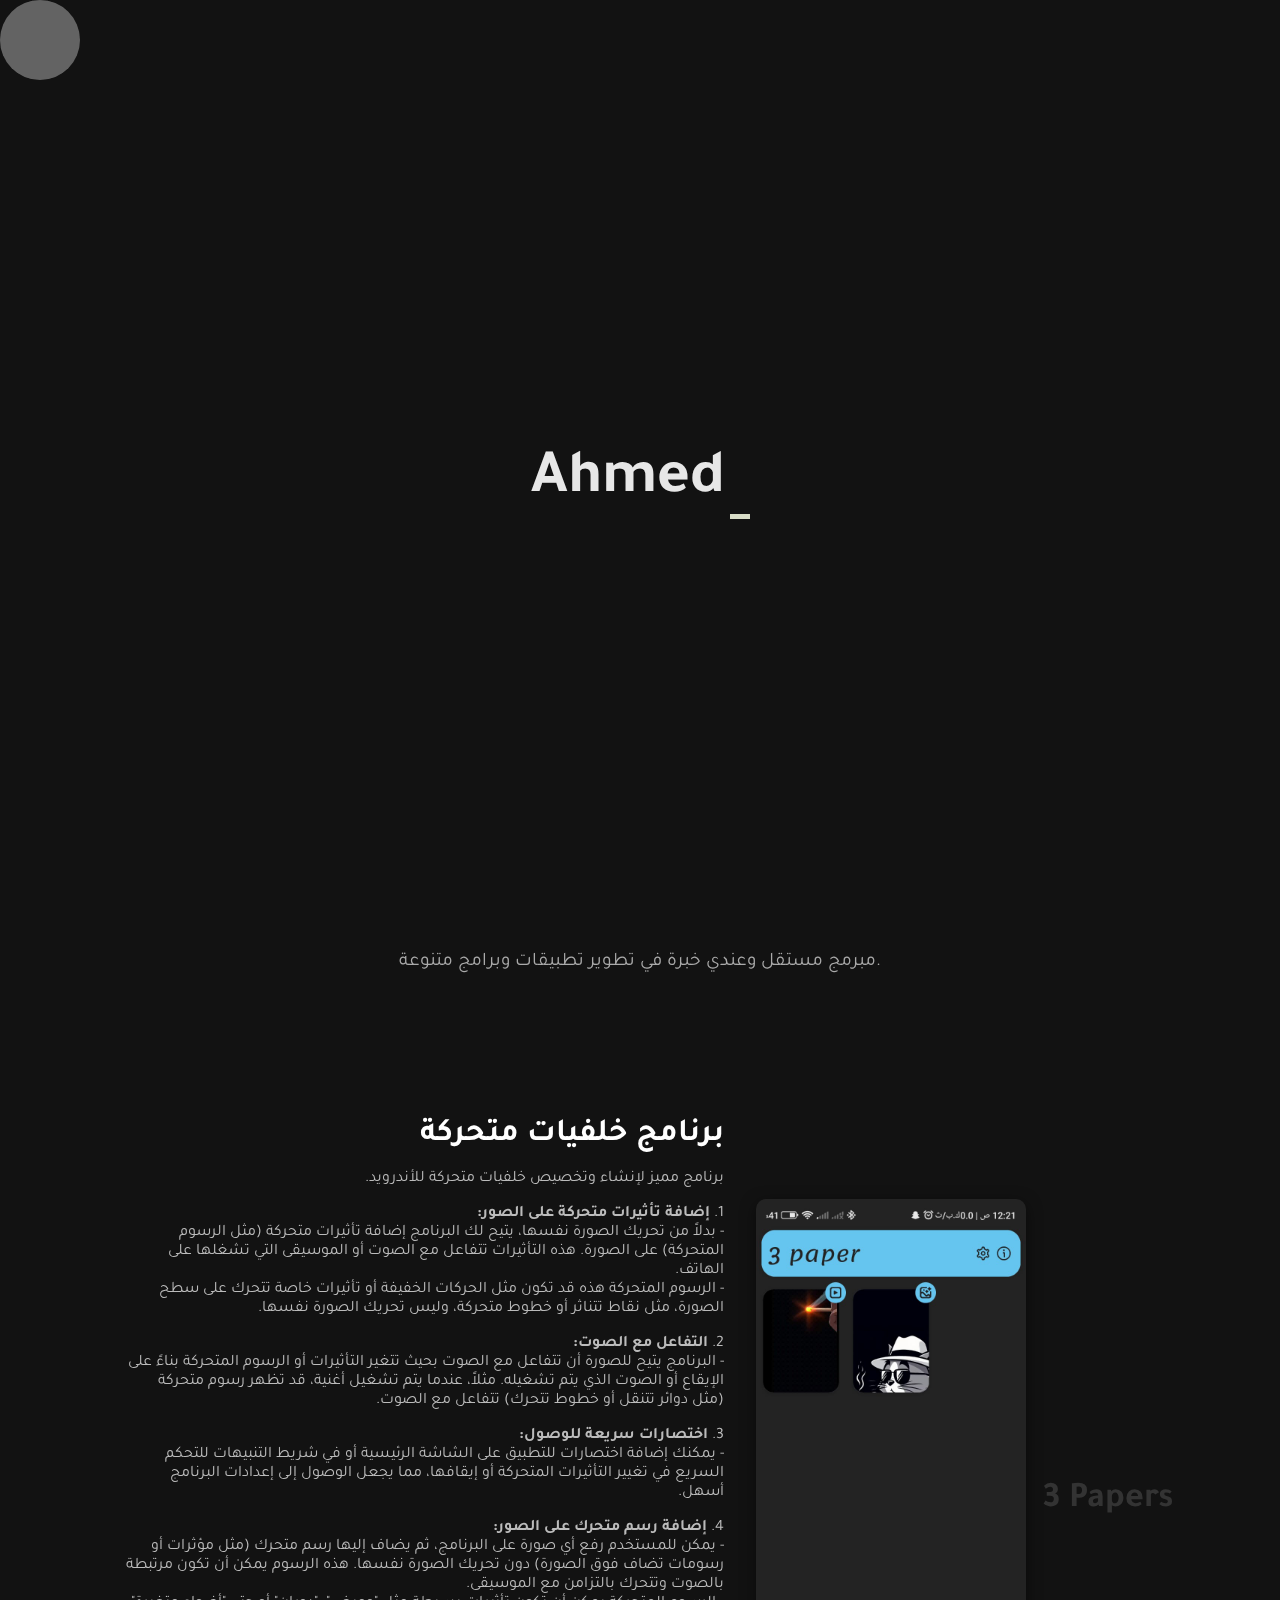
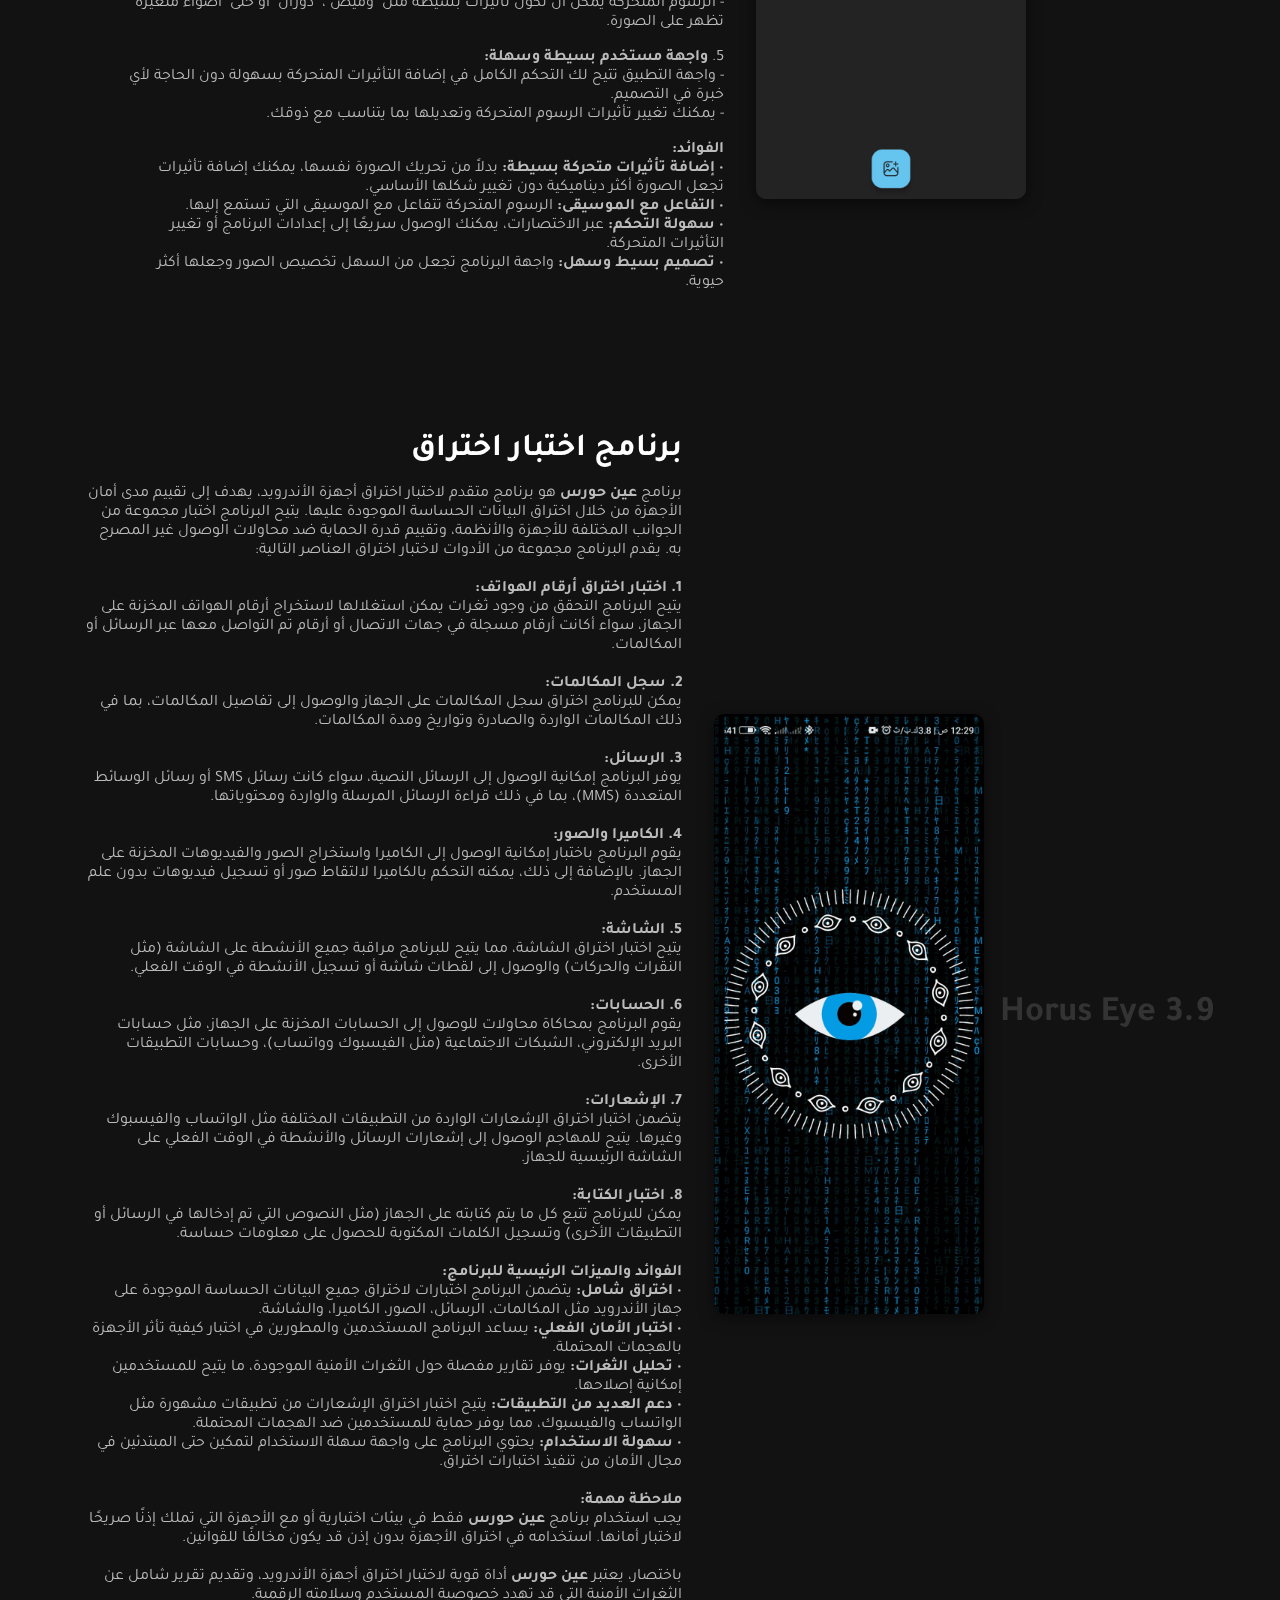
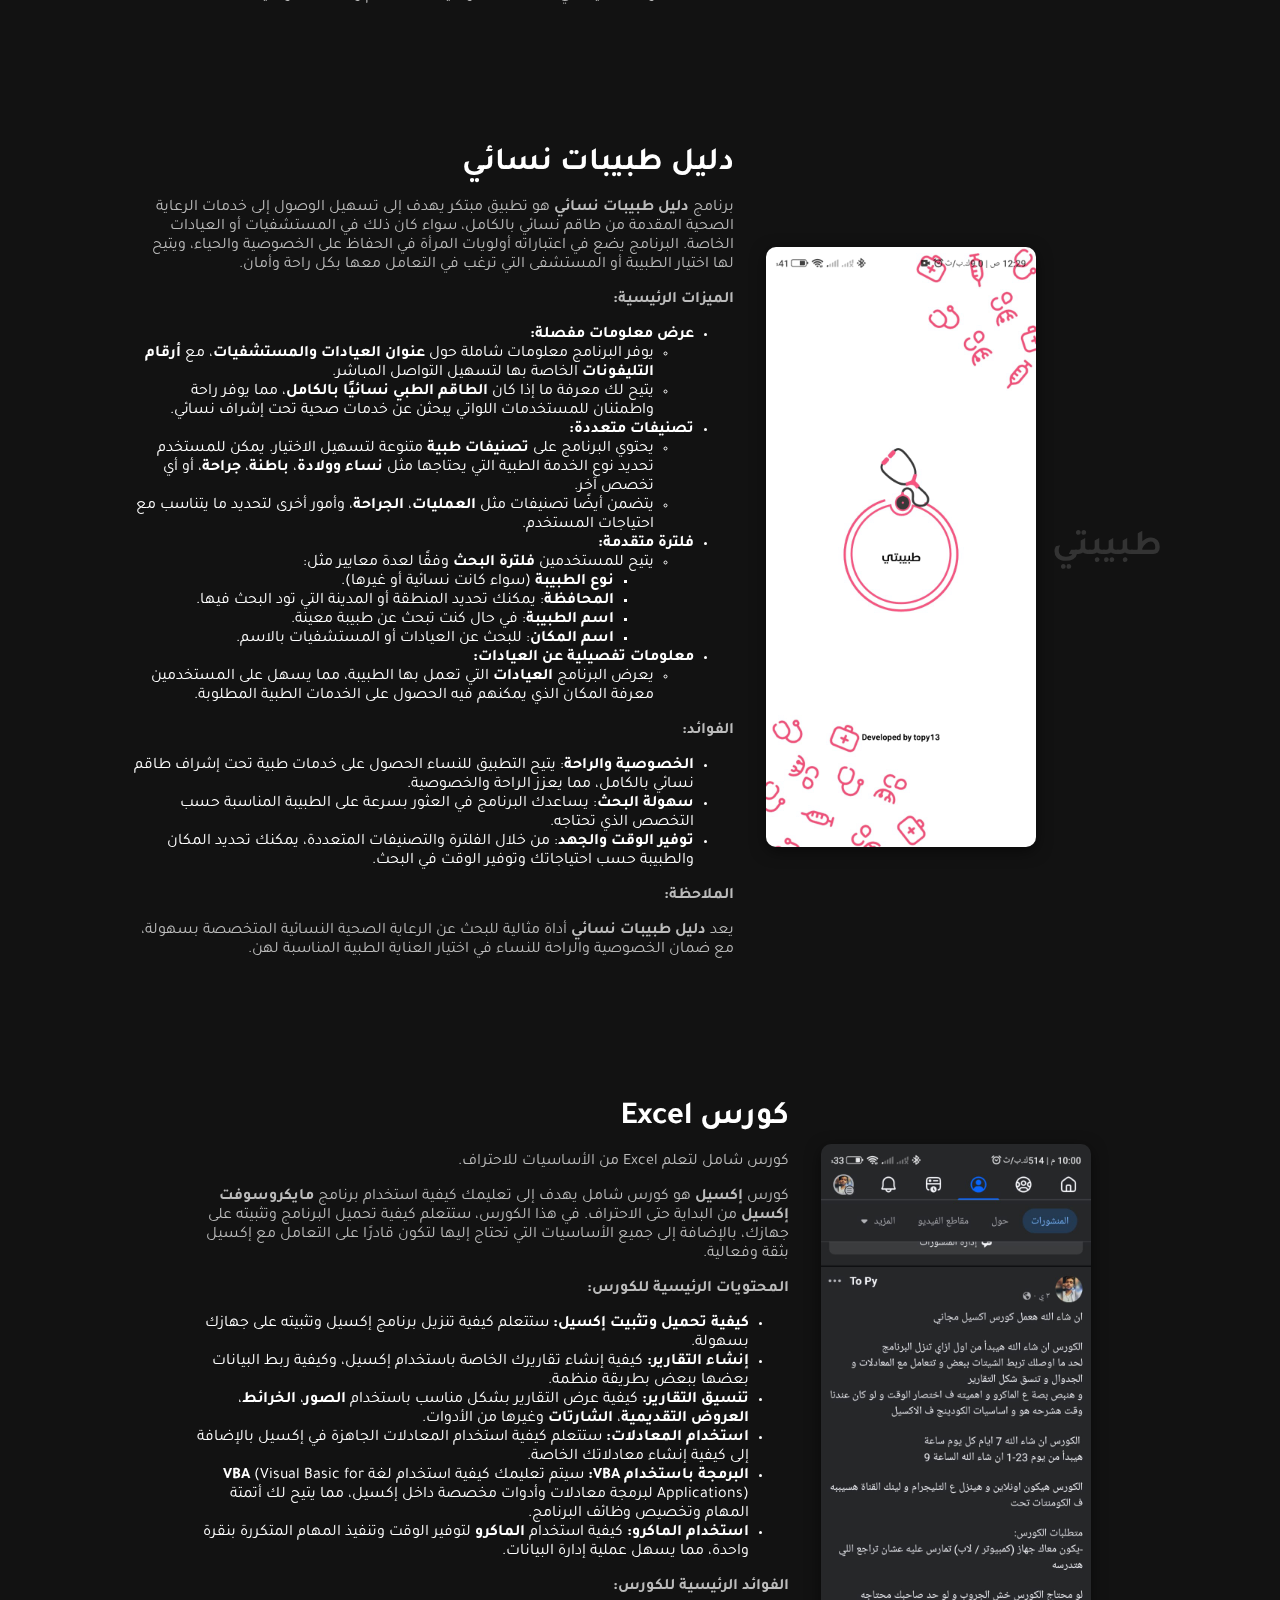
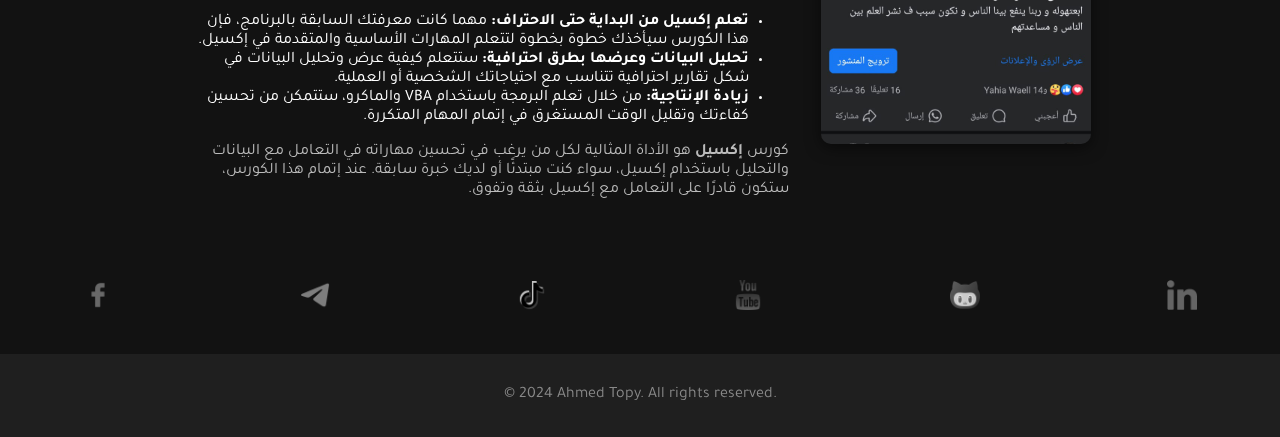
==== index.html @ 51bdc894 "updates" ====
<!DOCTYPE html>
<html lang="en">
  <head>
    <meta charset="UTF-8" />
    <meta name="viewport" content="width=device-width, initial-scale=1.0" />
    <title>Portfolio - Ahmed Topy</title>
    <style>
      @import url("https://fonts.googleapis.com/css2?family=Tajawal:wght@200;300;400;500;700;800;900&display=swap");
      body {
        margin: 0;
        font-family: "Tajawal", serif;
        background-color: #121212;
        color: #fff;
        overflow-x: hidden;
      }
      header {
        text-align: center;
        padding: 2rem 1rem;
        animation: fadeIn 2s ease-in-out;
      }
      header h1 {
        font-size: 3rem;
        margin-bottom: 0.5rem;
      }
      header p {
        font-size: 1.2rem;
        color: #aaa;
      }
      .portfolio-container {
        display: flex; /* استخدام flexbox للتمرير */
        flex-direction: column; /* التمرير عمودي */
        overflow-y: auto; /* تمكين التمرير العمودي */
        scroll-snap-type: y mandatory; /* تفعيل التقاط العنصر عند التمرير */
        height: 100vh; /* ارتفاع العنصر الأب يكون مساويًا لارتفاع نافذة المتصفح */
      }

      .portfolio-item {
        direction: rtl;
        scroll-snap-align: start; /* جعل العنصر يلتقط عند بداية العنصر */
        margin: 10px 0; /* ترك مسافة بين العناصر */
        display: flex;
        flex-wrap: wrap;
        align-items: center;
        justify-content: center;
        margin: 2rem auto;
        padding: 1rem;
        max-width: 1200px;
      }
      .portfolio-title {
        direction: rtl;
        font-size: 36px; /* حجم الخط */
        font-weight: bold; /* جعل الخط سميك */
        text-align: center; /* محاذاة العنوان إلى المنتصف */
        margin-bottom: 20px; /* مسافة بين العنوان والصورة */
        color: #333; /* اللون */
      }
      .portfolio-item img {
        max-width: 300px;
        max-height: 600px;
        margin: 1rem;
        border-radius: 10px;
        transition: transform 0.3s;
        box-shadow: 0 4px 15px rgba(0, 0, 0, 0.5);
      }
      .portfolio-item img:hover {
        transform: scale(1.05);
      }
      .portfolio-item .details {
        max-width: 600px;
        padding: 1rem;
        text-align: center;
      }
      .portfolio-item .details h2 {
        font-size: 2rem;
        margin-bottom: 1rem;
      }
      .portfolio-item .details p {
        font-size: 1rem;
        color: #bbb;
      }
      .social-links {
        text-align: center;
        margin: 2rem 0;
        display: flex;
        justify-content: space-around; /* المسافة بين الصور */
        gap: 20px; /* المسافة بين الصور */
      }
      .social-links a {
        color: #00adb5;
        margin: 0 1rem;
        font-size: 1.5rem;
        text-decoration: none;
        transition: color 0.3s;
      }
      .social-links a:hover {
        color: #ff5722;
      }
      footer {
        text-align: center;
        padding: 1rem;
        background-color: #1f1f1f;
        color: #888;
      }
      @keyframes fadeIn {
        from {
          opacity: 0;
          transform: translateY(-20px);
        }
        to {
          opacity: 1;
          transform: translateY(0);
        }
      }
      .image-hover-effect img {
        width: 30px; /* الحجم الأساسي للصورة */
        height: auto;
        transition: transform 0.3s ease, filter 0.3s ease; /* تأثير التكبير والتلوين */
        filter: grayscale(1); /* الصورة تكون باللون الرمادي في البداية */
      }
      .image-hover-effect img:hover {
        transform: scale(1.1); /* تكبير الصورة */
        filter: grayscale(0); /* إلغاء التدرج الرمادي */
      }

      /* كود الخلفية*/
      .background::before,
      .background::after {
        content: "";
        position: relative;
        width: 300px;
        height: 300px;
        background-color: rgba(255, 255, 255, 0.1);
        border-radius: 50%;
        animation: moveBackground 10s linear infinite;
      }

      .background::before {
        top: -50px;
        left: -50px;
        animation-delay: 0s;
      }

      .background::after {
        bottom: -50px;
        right: -50px;
        animation-delay: 5s;
      }

      /* حركة الخلفية */
      @keyframes moveBackground {
        0% {
          transform: translateX(0) translateY(0);
        }
        100% {
          transform: translateX(100hw) translateY(100vw);
        }
      }

      /* حركة الدوائر */
      .circle {
        position: absolute;
        width: 80px; /* حجم أصغر للدوائر */
        height: 80px;
        background-color: rgba(255, 255, 255, 0.1);
        border-radius: 50%;
        animation: animateCircle 10s linear infinite;
      }

      /* أماكن وضع الدوائر بشكل عشوائي */
      .circle:nth-child(1) {
        animation-duration: 25s;
      }

      .circle:nth-child(2) {
        animation-duration: 15s;
      }

      .circle:nth-child(3) {
        animation-duration: 10s;
      }

      .circle:nth-child(4) {
        animation-duration: 20s;
      }

      /* حركة الدوائر بشكل عشوائي */
      .circle {
        --start-x: calc(100vw * random());
        --start-y: calc(100vh * random());
        --end-x: calc(100vw * random());
        --end-y: calc(100vh * random());
      }

      @keyframes animateCircle {
        0% {
          transform: translate(var(--start-x), var(--start-y));
          opacity: 0; /* بداية الشفافية صفر */
          scale: 0.2;
        }
        25% {
          transform: translate(
            var(--mid-x),
            var(--mid-y)
          ); /* نقطة منتصف الحركة */
          opacity: 1; /* الظهور تدريجياً */
        }
        50% {
          transform: translate(var(--end-x), var(--end-y)); /* نقطة النهاية */
          opacity: 0.5; /* التلاشي الجزئي */
          scale: 2;
        }
        100% {
          transform: translate(
            var(--start-x),
            var(--start-y)
          ); /* العودة لنقطة البداية */
          opacity: 1; /* العودة للظهور */
        }
      }
      /*نهاية كود الخلفية*/
    </style>
  </head>
  <body>
    <div
      class="background"
      style="
        position: fixed;
        top: 0;
        left: 0;
        width: 100vw;
        height: 100hw;
        z-index: -1;
        animation: moveBackground 15s linear infinite;
      "
    >
      <div class="circle"></div>
      <div class="circle"></div>
      <div class="circle"></div>
      <div class="circle"></div>
    </div>
    <script>
      document.querySelectorAll(".circle").forEach((circle) => {
        let randomX1 = Math.random() * 100; /* نقطة بداية عشوائية */
        let randomY1 = Math.random() * 100;
        let randomX2 = Math.random() * 100; /* نقطة منتصف عشوائية */
        let randomY2 = Math.random() * 100;
        let randomX3 = Math.random() * 100; /* نقطة نهاية عشوائية */
        let randomY3 = Math.random() * 100;
        let randoms = Math.random() * 2; /* نقطة نهاية عشوائية */

        circle.style.setProperty("--start-x", randomX1 + "vw");
        circle.style.setProperty("--start-y", randomY1 + "vh");
        circle.style.setProperty("--mid-x", randomX2 + "vw");
        circle.style.setProperty("--mid-y", randomY2 + "vh");
        circle.style.setProperty("--end-x", randomX3 + "vw");
        circle.style.setProperty("--end-y", randomY3 + "vh");
        circle.style.setProperty("--scale", randoms);
      });
    </script>
    <header>
      <div
        style="
          height: 100vh;
          display: flex;
          justify-content: center;
          align-items: center;
        "
      >
        <div class="typing-container">
          <span id="typing" style="font-family: 'Tajawal', serif"></span>
          <div class="cursor"></div>
        </div>
      </div>

      <style>
        .typing-container {
          font-family: "Tajawal", serif;
          font-size: 3.9rem;
          font-weight: bolder;
          color: rgba(255, 255, 255, 0.9);
          display: flex;
          align-items: center;
          justify-content: center;
        }
        .cursor {
          width: 20px;
          height: 5px;
          align-self: flex-end;
          background-color: #d8dcc7;
          margin-left: 5px;
          animation: blink 0.8s step-end infinite;
        }

        @keyframes blink {
          0% {
            opacity: 1;
          }
          50% {
            opacity: 0;
          }
        }
      </style>

      <script>
        const text = "Ahmed Topy"; // النص اللي عاوز تكتبه
        const typingElement = document.getElementById("typing");
        let index = 0;

        function type() {
          if (index < text.length) {
            typingElement.textContent += text.charAt(index);
            index++;
            setTimeout(type, 150); // سرعة الكتابة
          }
        }

        // بدء الكتابة
        type();
        document.addEventListener("DOMContentLoaded", () => {
          const targetElement = document.querySelector(".typing-container");

          // دالة التمرير البطيء مع الأنيميشن
          function smoothScrollTo(element, duration) {
            const start = window.pageYOffset; // الموضع الحالي
            const end = element.getBoundingClientRect().top + start; // الموضع المستهدف
            const distance = end - start;
            let startTime = null;

            function animationScroll(currentTime) {
              if (!startTime) startTime = currentTime;

              const elapsedTime = currentTime - startTime;
              const progress = Math.min(elapsedTime / duration, 1); // نسبة التقدم (0 إلى 1)
              const ease = easeInOutQuad(progress); // دالة تسهيل للحركة

              window.scrollTo(0, start + distance * ease);

              if (progress < 1) {
                requestAnimationFrame(animationScroll); // استمر بالأنيميشن
              }
            }

            // دالة تسهيل (Ease In-Out)
            function easeInOutQuad(t) {
              return t < 0.5 ? 2 * t * t : -1 + (4 - 2 * t) * t;
            }

            requestAnimationFrame(animationScroll);
          }

          // تنفيذ التمرير البطيء بعد تحميل الصفحة
          setTimeout(() => {
            smoothScrollTo(targetElement, 3000); // مدة التمرير 3 ثوانٍ
          }, 2000); // تأخير 1 ثانية قبل بدء التمرير
        });
      </script>

      <p>مبرمج مستقل وعندي خبرة في تطوير تطبيقات وبرامج متنوعة.</p>
    </header>
    <div
      class="portfolio-item"
      data-static-image="imgs/3papers.jpg"
      data-gif="imgs/3papers.gif"
    >
      <h1 class="portfolio-title" style="direction: ltr">3 Papers</h1>
      <img src="imgs/3papers.jpg" alt="برنامج خلفيات متحركة" />
      <div class="details" style="text-align: start; direction: rtl">
        <h2>برنامج خلفيات متحركة</h2>
        <p>برنامج مميز لإنشاء وتخصيص خلفيات متحركة للأندرويد.</p>
        <p>
          1. <strong>إضافة تأثيرات متحركة على الصور:</strong><br />
          - بدلاً من تحريك الصورة نفسها، يتيح لك البرنامج إضافة تأثيرات متحركة
          (مثل الرسوم المتحركة) على الصورة. هذه التأثيرات تتفاعل مع الصوت أو
          الموسيقى التي تشغلها على الهاتف.<br />
          - الرسوم المتحركة هذه قد تكون مثل الحركات الخفيفة أو تأثيرات خاصة
          تتحرك على سطح الصورة، مثل نقاط تتناثر أو خطوط متحركة، وليس تحريك
          الصورة نفسها.
        </p>
        <p>
          2. <strong>التفاعل مع الصوت:</strong><br />
          - البرنامج يتيح للصورة أن تتفاعل مع الصوت بحيث تتغير التأثيرات أو
          الرسوم المتحركة بناءً على الإيقاع أو الصوت الذي يتم تشغيله. مثلاً،
          عندما يتم تشغيل أغنية، قد تظهر رسوم متحركة (مثل دوائر تتنقل أو خطوط
          تتحرك) تتفاعل مع الصوت.
        </p>
        <p>
          3. <strong>اختصارات سريعة للوصول:</strong><br />
          - يمكنك إضافة اختصارات للتطبيق على الشاشة الرئيسية أو في شريط
          التنبيهات للتحكم السريع في تغيير التأثيرات المتحركة أو إيقافها، مما
          يجعل الوصول إلى إعدادات البرنامج أسهل.
        </p>
        <p>
          4. <strong>إضافة رسم متحرك على الصور:</strong><br />
          - يمكن للمستخدم رفع أي صورة على البرنامج، ثم يضاف إليها رسم متحرك (مثل
          مؤثرات أو رسومات تضاف فوق الصورة) دون تحريك الصورة نفسها. هذه الرسوم
          يمكن أن تكون مرتبطة بالصوت وتتحرك بالتزامن مع الموسيقى.<br />
          - الرسوم المتحركة يمكن أن تكون تأثيرات بسيطة مثل "وميض"، "دوران" أو
          حتى "أضواء متغيرة" تظهر على الصورة.
        </p>
        <p>
          5. <strong>واجهة مستخدم بسيطة وسهلة:</strong><br />
          - واجهة التطبيق تتيح لك التحكم الكامل في إضافة التأثيرات المتحركة
          بسهولة دون الحاجة لأي خبرة في التصميم.<br />
          - يمكنك تغيير تأثيرات الرسوم المتحركة وتعديلها بما يتناسب مع ذوقك.
        </p>

        <p>
          <strong>الفوائد:</strong><br />
          • <strong>إضافة تأثيرات متحركة بسيطة:</strong> بدلاً من تحريك الصورة
          نفسها، يمكنك إضافة تأثيرات تجعل الصورة أكثر ديناميكية دون تغيير شكلها
          الأساسي.<br />
          • <strong>التفاعل مع الموسيقى:</strong> الرسوم المتحركة تتفاعل مع
          الموسيقى التي تستمع إليها.<br />
          • <strong>سهولة التحكم:</strong> عبر الاختصارات، يمكنك الوصول سريعًا
          إلى إعدادات البرنامج أو تغيير التأثيرات المتحركة.<br />
          • <strong>تصميم بسيط وسهل:</strong> واجهة البرنامج تجعل من السهل تخصيص
          الصور وجعلها أكثر حيوية.
        </p>
      </div>
    </div>
    <div
      class="portfolio-item"
      data-static-image="imgs/horus.jpg"
      data-gif="imgs/horus.gif"
    >
      <h1 class="portfolio-title" style="direction: ltr">Horus Eye 3.9</h1>
      <img src="imgs/horus.jpg" alt="برنامج خلفيات متحركة" />
      <div class="details" style="text-align: start; direction: rtl">
        <h2>برنامج اختبار اختراق</h2>
        <p>
          برنامج <strong>عين حورس</strong> هو برنامج متقدم لاختبار اختراق أجهزة
          الأندرويد، يهدف إلى تقييم مدى أمان الأجهزة من خلال اختراق البيانات
          الحساسة الموجودة عليها. يتيح البرنامج اختبار مجموعة من الجوانب
          المختلفة للأجهزة والأنظمة، وتقييم قدرة الحماية ضد محاولات الوصول غير
          المصرح به. يقدم البرنامج مجموعة من الأدوات لاختبار اختراق العناصر
          التالية: <br /><br />
          <strong>1. اختبار اختراق أرقام الهواتف:</strong>
          <br />
          يتيح البرنامج التحقق من وجود ثغرات يمكن استغلالها لاستخراج أرقام
          الهواتف المخزنة على الجهاز، سواء أكانت أرقام مسجلة في جهات الاتصال أو
          أرقام تم التواصل معها عبر الرسائل أو المكالمات.
          <br /><br />
          <strong>2. سجل المكالمات:</strong>
          <br />
          يمكن للبرنامج اختراق سجل المكالمات على الجهاز والوصول إلى تفاصيل
          المكالمات، بما في ذلك المكالمات الواردة والصادرة وتواريخ ومدة
          المكالمات.
          <br /><br />
          <strong>3. الرسائل:</strong>
          <br />
          يوفر البرنامج إمكانية الوصول إلى الرسائل النصية، سواء كانت رسائل SMS
          أو رسائل الوسائط المتعددة (MMS)، بما في ذلك قراءة الرسائل المرسلة
          والواردة ومحتوياتها.
          <br /><br />
          <strong>4. الكاميرا والصور:</strong>
          <br />
          يقوم البرنامج باختبار إمكانية الوصول إلى الكاميرا واستخراج الصور
          والفيديوهات المخزنة على الجهاز. بالإضافة إلى ذلك، يمكنه التحكم
          بالكاميرا لالتقاط صور أو تسجيل فيديوهات بدون علم المستخدم.
          <br /><br />
          <strong>5. الشاشة:</strong>
          <br />
          يتيح اختبار اختراق الشاشة، مما يتيح للبرنامج مراقبة جميع الأنشطة على
          الشاشة (مثل النقرات والحركات) والوصول إلى لقطات شاشة أو تسجيل الأنشطة
          في الوقت الفعلي.
          <br /><br />
          <strong>6. الحسابات:</strong>
          <br />
          يقوم البرنامج بمحاكاة محاولات للوصول إلى الحسابات المخزنة على الجهاز،
          مثل حسابات البريد الإلكتروني، الشبكات الاجتماعية (مثل الفيسبوك
          وواتساب)، وحسابات التطبيقات الأخرى.
          <br /><br />
          <strong>7. الإشعارات:</strong>
          <br />
          يتضمن اختبار اختراق الإشعارات الواردة من التطبيقات المختلفة مثل
          الواتساب والفيسبوك وغيرها. يتيح للمهاجم الوصول إلى إشعارات الرسائل
          والأنشطة في الوقت الفعلي على الشاشة الرئيسية للجهاز.
          <br /><br />
          <strong>8. اختبار الكتابة:</strong>
          <br />
          يمكن للبرنامج تتبع كل ما يتم كتابته على الجهاز (مثل النصوص التي تم
          إدخالها في الرسائل أو التطبيقات الأخرى) وتسجيل الكلمات المكتوبة للحصول
          على معلومات حساسة.
          <br /><br />
          <strong>الفوائد والميزات الرئيسية للبرنامج:</strong>
          <br />
          • <strong>اختراق شامل:</strong> يتضمن البرنامج اختبارات لاختراق جميع
          البيانات الحساسة الموجودة على جهاز الأندرويد مثل المكالمات، الرسائل،
          الصور، الكاميرا، والشاشة.<br />
          • <strong>اختبار الأمان الفعلي:</strong> يساعد البرنامج المستخدمين
          والمطورين في اختبار كيفية تأثر الأجهزة بالهجمات المحتملة.<br />
          • <strong>تحليل الثغرات:</strong> يوفر تقارير مفصلة حول الثغرات
          الأمنية الموجودة، ما يتيح للمستخدمين إمكانية إصلاحها.<br />
          • <strong>دعم العديد من التطبيقات:</strong> يتيح اختبار اختراق
          الإشعارات من تطبيقات مشهورة مثل الواتساب والفيسبوك، مما يوفر حماية
          للمستخدمين ضد الهجمات المحتملة.<br />
          • <strong>سهولة الاستخدام:</strong> يحتوي البرنامج على واجهة سهلة
          الاستخدام لتمكين حتى المبتدئين في مجال الأمان من تنفيذ اختبارات
          اختراق. <br /><br />
          <strong>ملاحظة مهمة:</strong>
          <br />
          يجب استخدام برنامج <strong>عين حورس</strong> فقط في بيئات اختبارية أو
          مع الأجهزة التي تملك إذنًا صريحًا لاختبار أمانها. استخدامه في اختراق
          الأجهزة بدون إذن قد يكون مخالفًا للقوانين. <br /><br />
          باختصار، يعتبر <strong>عين حورس</strong> أداة قوية لاختبار اختراق
          أجهزة الأندرويد، وتقديم تقرير شامل عن الثغرات الأمنية التي قد تهدد
          خصوصية المستخدم وسلامته الرقمية.
        </p>
      </div>
    </div>

    <div
      class="portfolio-item"
      data-static-image="imgs/tabibty.jpg"
      data-gif="imgs/tabibty.gif"
    >
      <h1 class="portfolio-title" style="direction: ltr">طبيبتي</h1>
      <img src="imgs/tabibty.jpg" alt="tabibty" />
      <div class="details" style="text-align: start; direction: rtl">
        <h2>دليل طبيبات نسائي</h2>
        <p>
          برنامج <strong>دليل طبيبات نسائي</strong> هو تطبيق مبتكر يهدف إلى
          تسهيل الوصول إلى خدمات الرعاية الصحية المقدمة من طاقم نسائي بالكامل،
          سواء كان ذلك في المستشفيات أو العيادات الخاصة. البرنامج يضع في
          اعتباراته أولويات المرأة في الحفاظ على الخصوصية والحياء، ويتيح لها
          اختيار الطبيبة أو المستشفى التي ترغب في التعامل معها بكل راحة وأمان.
        </p>
        <p>
          <strong>الميزات الرئيسية:</strong>
        </p>
        <ul>
          <li>
            <strong>عرض معلومات مفصلة:</strong>
            <ul>
              <li>
                يوفر البرنامج معلومات شاملة حول
                <strong>عنوان العيادات والمستشفيات</strong>، مع
                <strong>أرقام التليفونات</strong> الخاصة بها لتسهيل التواصل
                المباشر.
              </li>
              <li>
                يتيح لك معرفة ما إذا كان
                <strong>الطاقم الطبي نسائيًا بالكامل</strong>، مما يوفر راحة
                واطمئنان للمستخدمات اللواتي يبحثن عن خدمات صحية تحت إشراف نسائي.
              </li>
            </ul>
          </li>
          <li>
            <strong>تصنيفات متعددة:</strong>
            <ul>
              <li>
                يحتوي البرنامج على <strong>تصنيفات طبية</strong> متنوعة لتسهيل
                الاختيار. يمكن للمستخدم تحديد نوع الخدمة الطبية التي يحتاجها مثل
                <strong>نساء وولادة</strong>، <strong>باطنة</strong>،
                <strong>جراحة</strong>، أو أي تخصص آخر.
              </li>
              <li>
                يتضمن أيضًا تصنيفات مثل <strong>العمليات</strong>،
                <strong>الجراحة</strong>، وأمور أخرى لتحديد ما يتناسب مع
                احتياجات المستخدم.
              </li>
            </ul>
          </li>
          <li>
            <strong>فلترة متقدمة:</strong>
            <ul>
              <li>
                يتيح للمستخدمين <strong>فلترة البحث</strong> وفقًا لعدة معايير
                مثل:
                <ul>
                  <li>
                    <strong>نوع الطبيبة</strong> (سواء كانت نسائية أو غيرها).
                  </li>
                  <li>
                    <strong>المحافظة</strong>: يمكنك تحديد المنطقة أو المدينة
                    التي تود البحث فيها.
                  </li>
                  <li>
                    <strong>اسم الطبيبة</strong>: في حال كنت تبحث عن طبيبة
                    معينة.
                  </li>
                  <li>
                    <strong>اسم المكان</strong>: للبحث عن العيادات أو المستشفيات
                    بالاسم.
                  </li>
                </ul>
              </li>
            </ul>
          </li>
          <li>
            <strong>معلومات تفصيلية عن العيادات:</strong>
            <ul>
              <li>
                يعرض البرنامج <strong>العيادات</strong> التي تعمل بها الطبيبة،
                مما يسهل على المستخدمين معرفة المكان الذي يمكنهم فيه الحصول على
                الخدمات الطبية المطلوبة.
              </li>
            </ul>
          </li>
        </ul>
        <p>
          <strong>الفوائد:</strong>
        </p>
        <ul>
          <li>
            <strong>الخصوصية والراحة</strong>: يتيح التطبيق للنساء الحصول على
            خدمات طبية تحت إشراف طاقم نسائي بالكامل، مما يعزز الراحة والخصوصية.
          </li>
          <li>
            <strong>سهولة البحث</strong>: يساعدك البرنامج في العثور بسرعة على
            الطبيبة المناسبة حسب التخصص الذي تحتاجه.
          </li>
          <li>
            <strong>توفير الوقت والجهد</strong>: من خلال الفلترة والتصنيفات
            المتعددة، يمكنك تحديد المكان والطبيبة حسب احتياجاتك وتوفير الوقت في
            البحث.
          </li>
        </ul>
        <p>
          <strong>الملاحظة:</strong>
        </p>
        <p>
          يعد <strong>دليل طبيبات نسائي</strong> أداة مثالية للبحث عن الرعاية
          الصحية النسائية المتخصصة بسهولة، مع ضمان الخصوصية والراحة للنساء في
          اختيار العناية الطبية المناسبة لهن.
        </p>
      </div>
    </div>

    <div
      class="portfolio-item"
      data-static-image="imgs/excel.jpg"
      data-gif="imgs/excel.jpg"
    >
      <img src="imgs/excel.jpg" alt="كورس Excel" />
      <div class="details" style="text-align: start; direction: rtl">
        <h2>كورس Excel</h2>
        <p>كورس شامل لتعلم Excel من الأساسيات للاحتراف.</p>
        <p>
          كورس <strong>إكسيل</strong> هو كورس شامل يهدف إلى تعليمك كيفية استخدام
          برنامج <strong>مايكروسوفت إكسيل</strong> من البداية حتى الاحتراف. في
          هذا الكورس، ستتعلم كيفية تحميل البرنامج وتثبيته على جهازك، بالإضافة
          إلى جميع الأساسيات التي تحتاج إليها لتكون قادرًا على التعامل مع إكسيل
          بثقة وفعالية.
        </p>
        <p>
          <strong>المحتويات الرئيسية للكورس:</strong>
        </p>
        <ul>
          <li>
            <strong>كيفية تحميل وتثبيت إكسيل:</strong> ستتعلم كيفية تنزيل برنامج
            إكسيل وتثبيته على جهازك بسهولة.
          </li>
          <li>
            <strong>إنشاء التقارير:</strong> كيفية إنشاء تقاريرك الخاصة باستخدام
            إكسيل، وكيفية ربط البيانات بعضها ببعض بطريقة منظمة.
          </li>
          <li>
            <strong>تنسيق التقارير:</strong> كيفية عرض التقارير بشكل مناسب
            باستخدام <strong>الصور</strong>، <strong>الخرائط</strong>،
            <strong>العروض التقديمية</strong>، <strong>الشارتات</strong> وغيرها
            من الأدوات.
          </li>
          <li>
            <strong>استخدام المعادلات:</strong> ستتعلم كيفية استخدام المعادلات
            الجاهزة في إكسيل بالإضافة إلى كيفية إنشاء معادلاتك الخاصة.
          </li>
          <li>
            <strong>البرمجة باستخدام VBA:</strong> سيتم تعليمك كيفية استخدام لغة
            <strong>VBA</strong> (Visual Basic for Applications) لبرمجة معادلات
            وأدوات مخصصة داخل إكسيل، مما يتيح لك أتمتة المهام وتخصيص وظائف
            البرنامج.
          </li>
          <li>
            <strong>استخدام الماكرو:</strong> كيفية استخدام
            <strong>الماكرو</strong> لتوفير الوقت وتنفيذ المهام المتكررة بنقرة
            واحدة، مما يسهل عملية إدارة البيانات.
          </li>
        </ul>
        <p>
          <strong>الفوائد الرئيسية للكورس:</strong>
        </p>
        <ul>
          <li>
            <strong>تعلم إكسيل من البداية حتى الاحتراف:</strong> مهما كانت
            معرفتك السابقة بالبرنامج، فإن هذا الكورس سيأخذك خطوة بخطوة لتتعلم
            المهارات الأساسية والمتقدمة في إكسيل.
          </li>
          <li>
            <strong>تحليل البيانات وعرضها بطرق احترافية:</strong> ستتعلم كيفية
            عرض وتحليل البيانات في شكل تقارير احترافية تتناسب مع احتياجاتك
            الشخصية أو العملية.
          </li>
          <li>
            <strong>زيادة الإنتاجية:</strong> من خلال تعلم البرمجة باستخدام VBA
            والماكرو، ستتمكن من تحسين كفاءتك وتقليل الوقت المستغرق في إتمام
            المهام المتكررة.
          </li>
        </ul>
        <p>
          كورس <strong>إكسيل</strong> هو الأداة المثالية لكل من يرغب في تحسين
          مهاراته في التعامل مع البيانات والتحليل باستخدام إكسيل، سواء كنت
          مبتدئًا أو لديك خبرة سابقة. عند إتمام هذا الكورس، ستكون قادرًا على
          التعامل مع إكسيل بثقة وتفوق.
        </p>
      </div>
    </div>
    <!-- Add more portfolio items as needed -->
    <script>
      // جلب جميع العناصر التي تحمل class 'portfolio-item'
      const portfolioItems = document.querySelectorAll(".portfolio-item");

      // تكرار كل عنصر وتعيين الصورة الثابتة والصورة المتحركة عند الـ hover
      portfolioItems.forEach((item) => {
        const img = item.querySelector("img"); // جلب العنصر <img> داخل portfolio-item
        const staticImage = item.getAttribute("data-static-image");
        const gifImage = item.getAttribute("data-gif");

        // تعيين الصورة الثابتة عند تحميل الصفحة
        img.src = staticImage;

        // إضافة تأثير الـ hover
        img.addEventListener("mouseover", () => {
          img.src = gifImage; // تغيير الصورة إلى GIF عند الـ hover
        });

        // إعادة الصورة الثابتة عند مغادرة الـ hover
        img.addEventListener("mouseout", () => {
          img.src = staticImage; // العودة إلى الصورة الثابتة عند مغادرة الـ hover
        });
      });
    </script>

    <div class="social-links">
      <div class="image-hover-effect">
        <a href="https://www.facebook.com/profile.php?id=100086216577033">
          <img src="socials/facebook.png" alt="Image" />
        </a>
      </div>
      <div class="image-hover-effect">
        <a href="https://t.me/Ahmed_Topy_13">
          <img src="socials/telegram.png" alt="Image" />
        </a>
      </div>
      <div class="image-hover-effect">
        <a href="https://www.tiktok.com/@Ahmed.topy.13">
          <img src="socials/tiktok.png" alt="Image" />
        </a>
      </div>
      <div class="image-hover-effect">
        <a href="https://www.youtube.com/@Ahmed.Topy.13">
          <img src="socials/youtube.png" alt="Image" />
        </a>
      </div>
      <div class="image-hover-effect">
        <a href="https://github.com/AhmedTopy13">
          <img src="socials/github.png" alt="Image" />
        </a>
      </div>
      <div class="image-hover-effect">
        <a href="https://www.linkedin.com/in/ahmed-topy13">
          <img src="socials/linkedin.png" alt="Image" />
        </a>
      </div>
    </div>
    <footer>
      <p>© 2024 Ahmed Topy. All rights reserved.</p>
    </footer>
  </body>
</html>
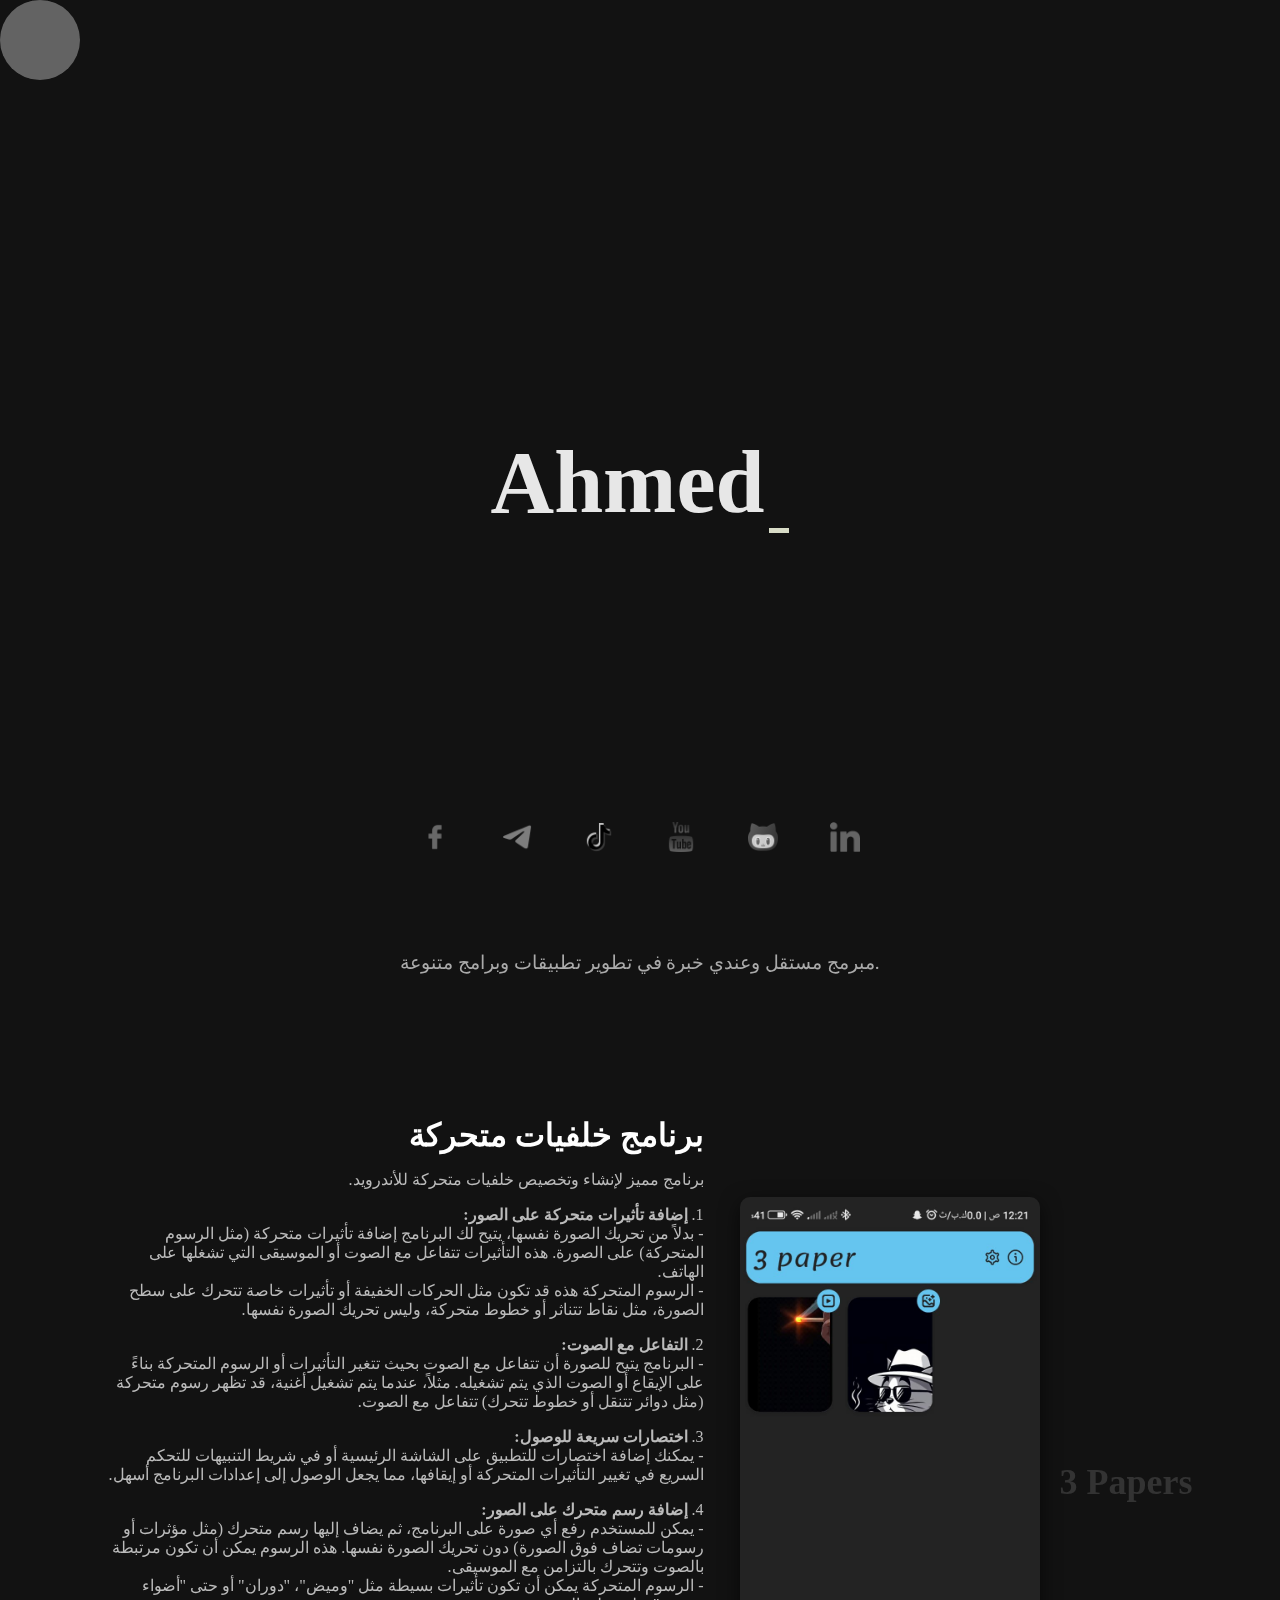
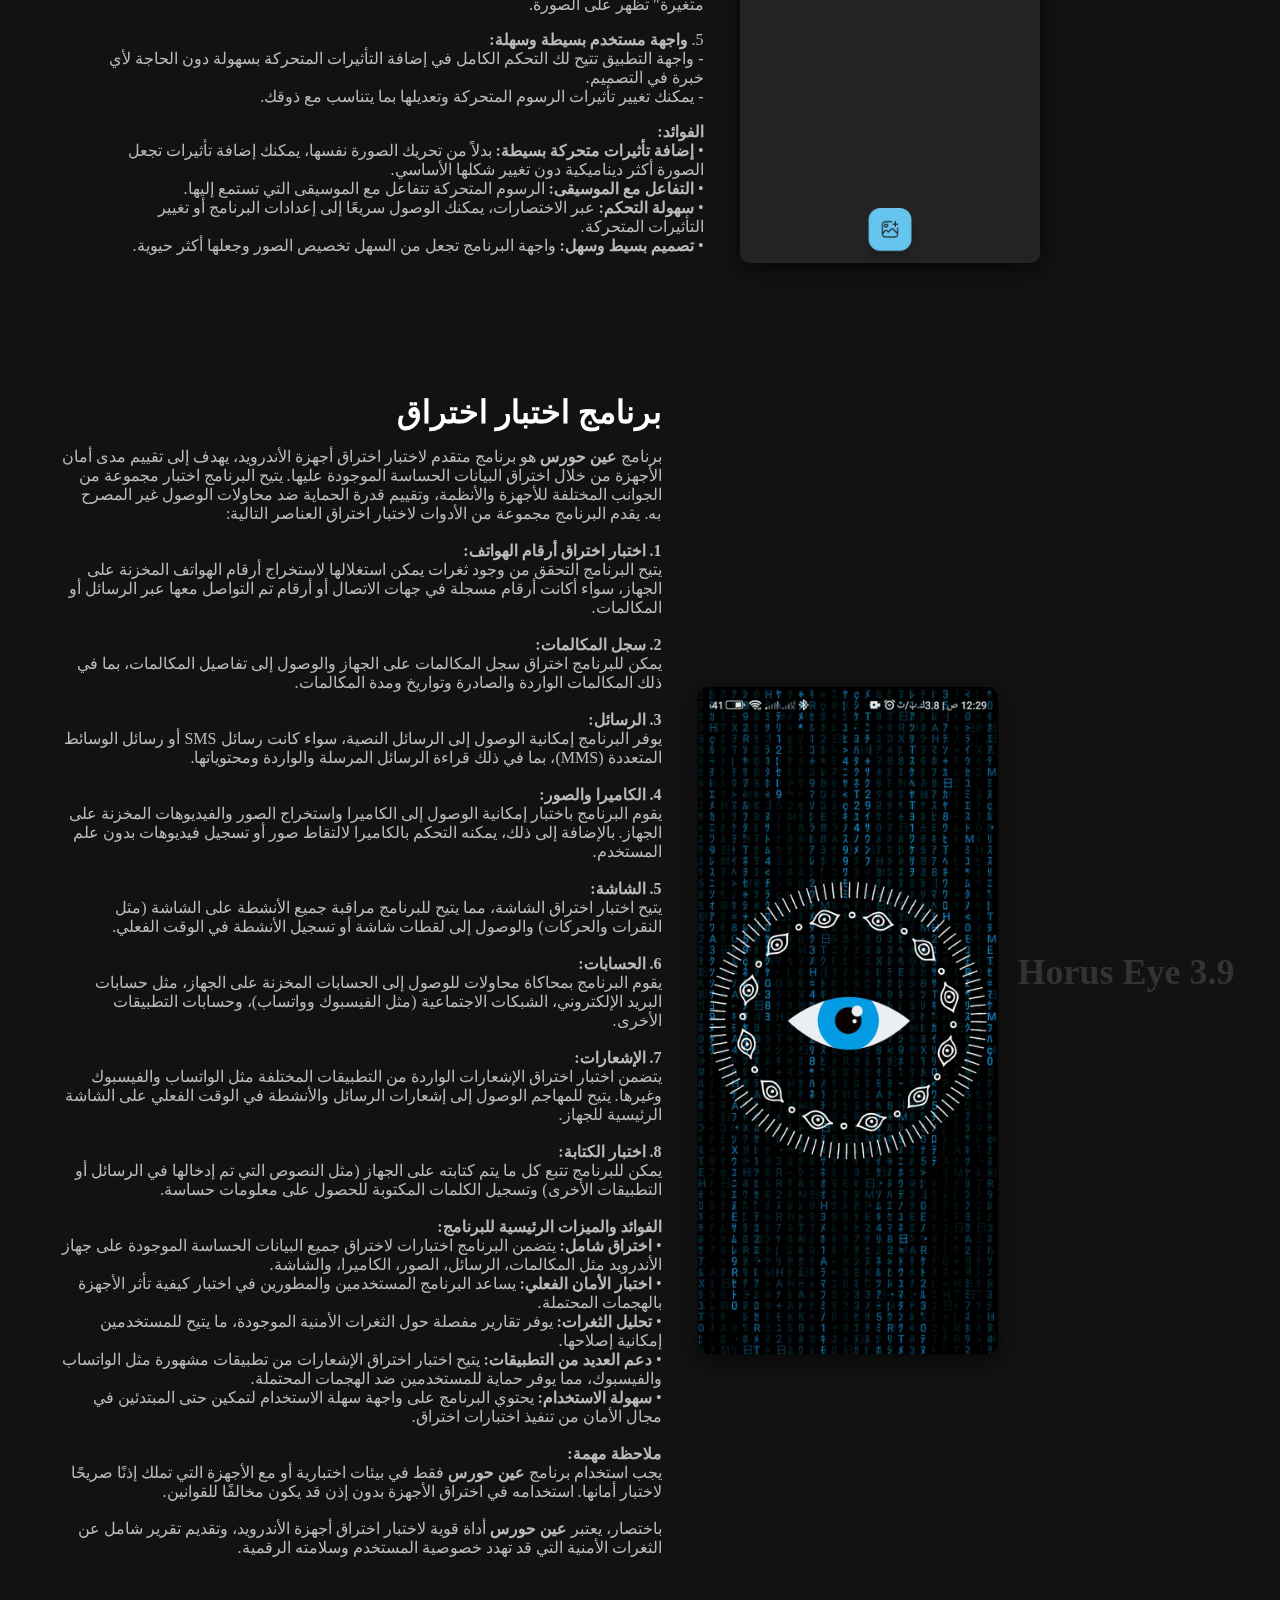
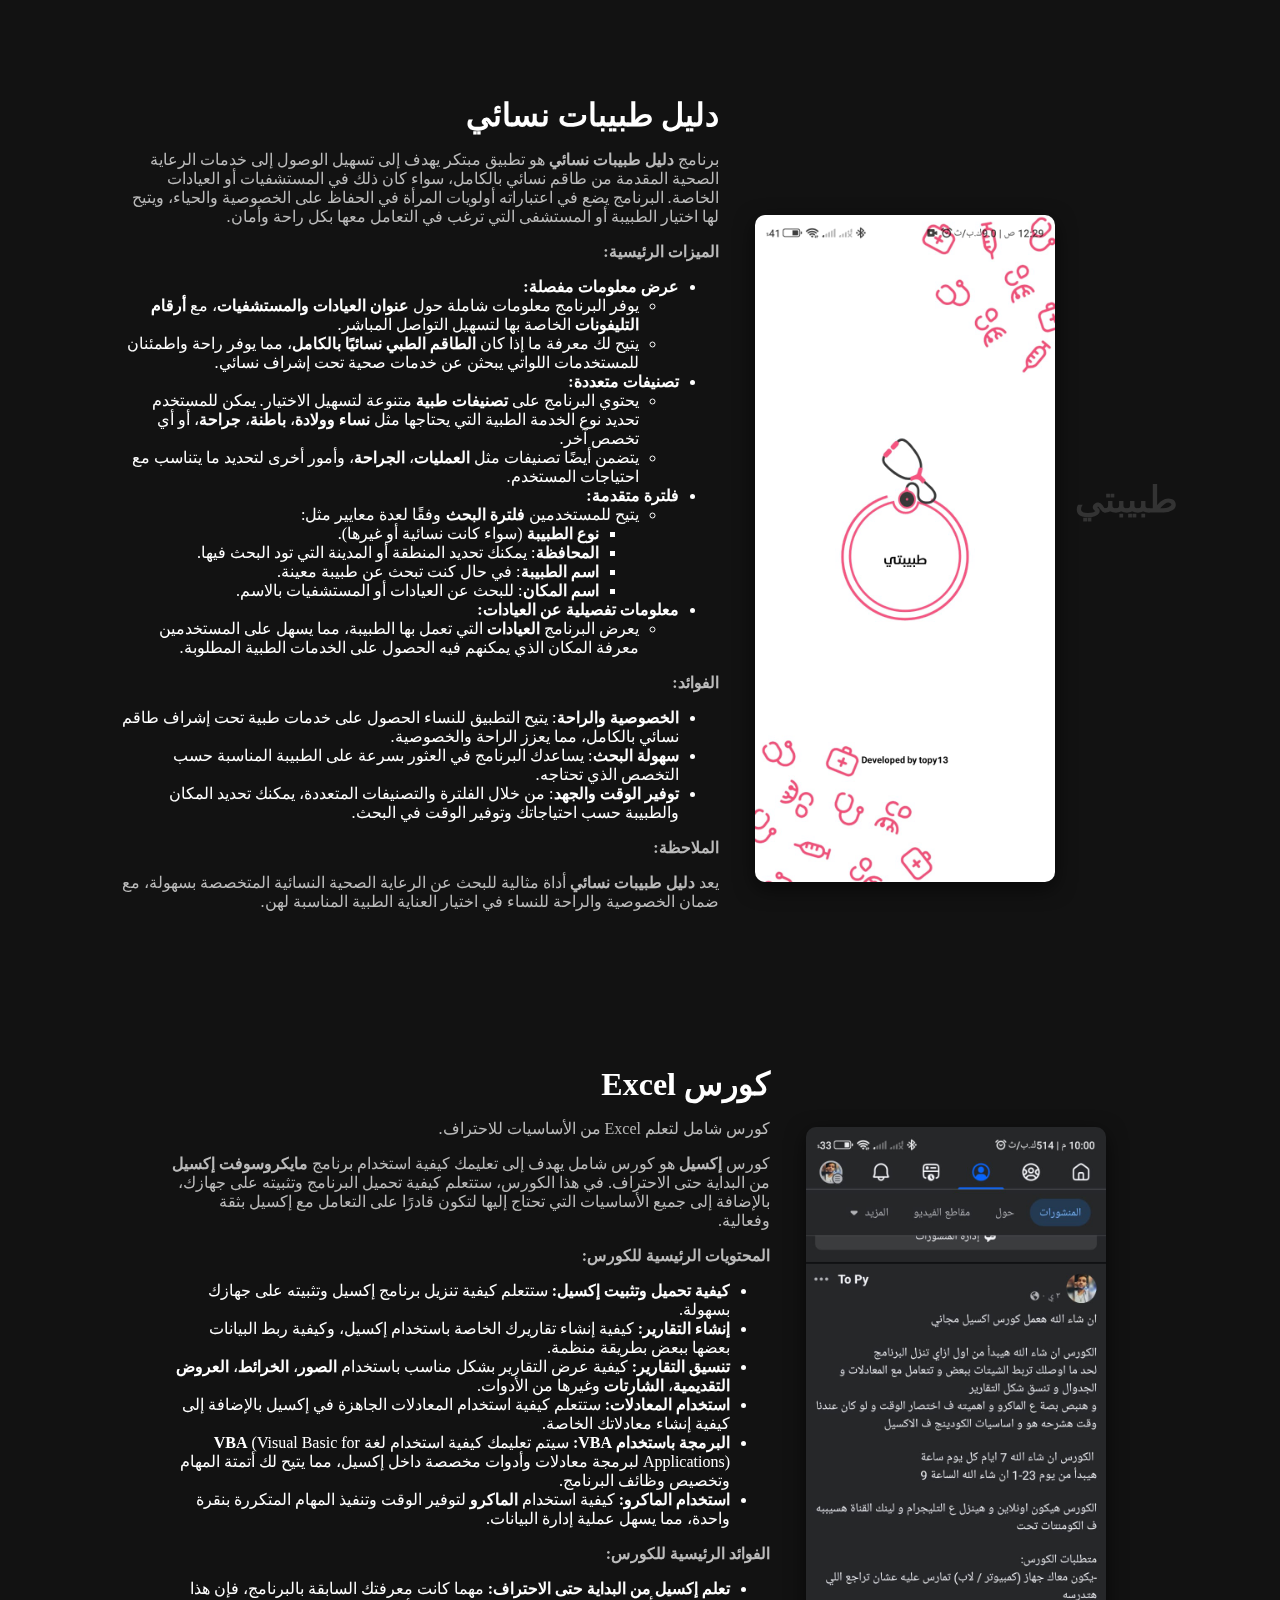
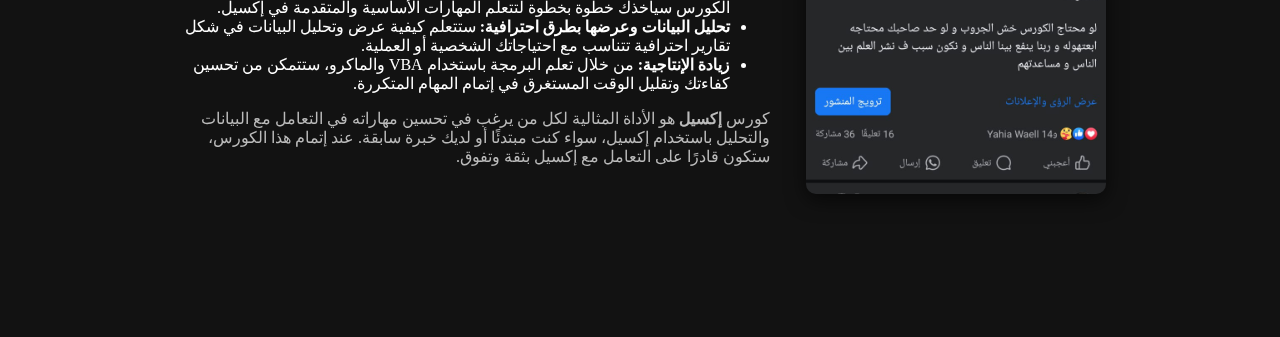
==== commit 7ae22aee: "updates" ====
--- a/index.html
+++ b/index.html
@@ -4,221 +4,7 @@
     <meta charset="UTF-8" />
     <meta name="viewport" content="width=device-width, initial-scale=1.0" />
     <title>Portfolio - Ahmed Topy</title>
-    <style>
-      @import url("https://fonts.googleapis.com/css2?family=Tajawal:wght@200;300;400;500;700;800;900&display=swap");
-      body {
-        margin: 0;
-        font-family: "Tajawal", serif;
-        background-color: #121212;
-        color: #fff;
-        overflow-x: hidden;
-      }
-      header {
-        text-align: center;
-        padding: 2rem 1rem;
-        animation: fadeIn 2s ease-in-out;
-      }
-      header h1 {
-        font-size: 3rem;
-        margin-bottom: 0.5rem;
-      }
-      header p {
-        font-size: 1.2rem;
-        color: #aaa;
-      }
-      .portfolio-container {
-        display: flex; /* استخدام flexbox للتمرير */
-        flex-direction: column; /* التمرير عمودي */
-        overflow-y: auto; /* تمكين التمرير العمودي */
-        scroll-snap-type: y mandatory; /* تفعيل التقاط العنصر عند التمرير */
-        height: 100vh; /* ارتفاع العنصر الأب يكون مساويًا لارتفاع نافذة المتصفح */
-      }
-
-      .portfolio-item {
-        direction: rtl;
-        scroll-snap-align: start; /* جعل العنصر يلتقط عند بداية العنصر */
-        margin: 10px 0; /* ترك مسافة بين العناصر */
-        display: flex;
-        flex-wrap: wrap;
-        align-items: center;
-        justify-content: center;
-        margin: 2rem auto;
-        padding: 1rem;
-        max-width: 1200px;
-      }
-      .portfolio-title {
-        direction: rtl;
-        font-size: 36px; /* حجم الخط */
-        font-weight: bold; /* جعل الخط سميك */
-        text-align: center; /* محاذاة العنوان إلى المنتصف */
-        margin-bottom: 20px; /* مسافة بين العنوان والصورة */
-        color: #333; /* اللون */
-      }
-      .portfolio-item img {
-        max-width: 300px;
-        max-height: 600px;
-        margin: 1rem;
-        border-radius: 10px;
-        transition: transform 0.3s;
-        box-shadow: 0 4px 15px rgba(0, 0, 0, 0.5);
-      }
-      .portfolio-item img:hover {
-        transform: scale(1.05);
-      }
-      .portfolio-item .details {
-        max-width: 600px;
-        padding: 1rem;
-        text-align: center;
-      }
-      .portfolio-item .details h2 {
-        font-size: 2rem;
-        margin-bottom: 1rem;
-      }
-      .portfolio-item .details p {
-        font-size: 1rem;
-        color: #bbb;
-      }
-      .social-links {
-        text-align: center;
-        margin: 2rem 0;
-        display: flex;
-        justify-content: space-around; /* المسافة بين الصور */
-        gap: 20px; /* المسافة بين الصور */
-      }
-      .social-links a {
-        color: #00adb5;
-        margin: 0 1rem;
-        font-size: 1.5rem;
-        text-decoration: none;
-        transition: color 0.3s;
-      }
-      .social-links a:hover {
-        color: #ff5722;
-      }
-      footer {
-        text-align: center;
-        padding: 1rem;
-        background-color: #1f1f1f;
-        color: #888;
-      }
-      @keyframes fadeIn {
-        from {
-          opacity: 0;
-          transform: translateY(-20px);
-        }
-        to {
-          opacity: 1;
-          transform: translateY(0);
-        }
-      }
-      .image-hover-effect img {
-        width: 30px; /* الحجم الأساسي للصورة */
-        height: auto;
-        transition: transform 0.3s ease, filter 0.3s ease; /* تأثير التكبير والتلوين */
-        filter: grayscale(1); /* الصورة تكون باللون الرمادي في البداية */
-      }
-      .image-hover-effect img:hover {
-        transform: scale(1.1); /* تكبير الصورة */
-        filter: grayscale(0); /* إلغاء التدرج الرمادي */
-      }
-
-      /* كود الخلفية*/
-      .background::before,
-      .background::after {
-        content: "";
-        position: relative;
-        width: 300px;
-        height: 300px;
-        background-color: rgba(255, 255, 255, 0.1);
-        border-radius: 50%;
-        animation: moveBackground 10s linear infinite;
-      }
-
-      .background::before {
-        top: -50px;
-        left: -50px;
-        animation-delay: 0s;
-      }
-
-      .background::after {
-        bottom: -50px;
-        right: -50px;
-        animation-delay: 5s;
-      }
-
-      /* حركة الخلفية */
-      @keyframes moveBackground {
-        0% {
-          transform: translateX(0) translateY(0);
-        }
-        100% {
-          transform: translateX(100hw) translateY(100vw);
-        }
-      }
-
-      /* حركة الدوائر */
-      .circle {
-        position: absolute;
-        width: 80px; /* حجم أصغر للدوائر */
-        height: 80px;
-        background-color: rgba(255, 255, 255, 0.1);
-        border-radius: 50%;
-        animation: animateCircle 10s linear infinite;
-      }
-
-      /* أماكن وضع الدوائر بشكل عشوائي */
-      .circle:nth-child(1) {
-        animation-duration: 25s;
-      }
-
-      .circle:nth-child(2) {
-        animation-duration: 15s;
-      }
-
-      .circle:nth-child(3) {
-        animation-duration: 10s;
-      }
-
-      .circle:nth-child(4) {
-        animation-duration: 20s;
-      }
-
-      /* حركة الدوائر بشكل عشوائي */
-      .circle {
-        --start-x: calc(100vw * random());
-        --start-y: calc(100vh * random());
-        --end-x: calc(100vw * random());
-        --end-y: calc(100vh * random());
-      }
-
-      @keyframes animateCircle {
-        0% {
-          transform: translate(var(--start-x), var(--start-y));
-          opacity: 0; /* بداية الشفافية صفر */
-          scale: 0.2;
-        }
-        25% {
-          transform: translate(
-            var(--mid-x),
-            var(--mid-y)
-          ); /* نقطة منتصف الحركة */
-          opacity: 1; /* الظهور تدريجياً */
-        }
-        50% {
-          transform: translate(var(--end-x), var(--end-y)); /* نقطة النهاية */
-          opacity: 0.5; /* التلاشي الجزئي */
-          scale: 2;
-        }
-        100% {
-          transform: translate(
-            var(--start-x),
-            var(--start-y)
-          ); /* العودة لنقطة البداية */
-          opacity: 1; /* العودة للظهور */
-        }
-      }
-      /*نهاية كود الخلفية*/
-    </style>
+    <link rel="stylesheet" href="style.css" />
   </head>
   <body>
     <div
@@ -238,25 +24,7 @@
       <div class="circle"></div>
       <div class="circle"></div>
     </div>
-    <script>
-      document.querySelectorAll(".circle").forEach((circle) => {
-        let randomX1 = Math.random() * 100; /* نقطة بداية عشوائية */
-        let randomY1 = Math.random() * 100;
-        let randomX2 = Math.random() * 100; /* نقطة منتصف عشوائية */
-        let randomY2 = Math.random() * 100;
-        let randomX3 = Math.random() * 100; /* نقطة نهاية عشوائية */
-        let randomY3 = Math.random() * 100;
-        let randoms = Math.random() * 2; /* نقطة نهاية عشوائية */
-
-        circle.style.setProperty("--start-x", randomX1 + "vw");
-        circle.style.setProperty("--start-y", randomY1 + "vh");
-        circle.style.setProperty("--mid-x", randomX2 + "vw");
-        circle.style.setProperty("--mid-y", randomY2 + "vh");
-        circle.style.setProperty("--end-x", randomX3 + "vw");
-        circle.style.setProperty("--end-y", randomY3 + "vh");
-        circle.style.setProperty("--scale", randoms);
-      });
-    </script>
+
     <header>
       <div
         style="
@@ -272,89 +40,6 @@
         </div>
       </div>
 
-      <style>
-        .typing-container {
-          font-family: "Tajawal", serif;
-          font-size: 3.9rem;
-          font-weight: bolder;
-          color: rgba(255, 255, 255, 0.9);
-          display: flex;
-          align-items: center;
-          justify-content: center;
-        }
-        .cursor {
-          width: 20px;
-          height: 5px;
-          align-self: flex-end;
-          background-color: #d8dcc7;
-          margin-left: 5px;
-          animation: blink 0.8s step-end infinite;
-        }
-
-        @keyframes blink {
-          0% {
-            opacity: 1;
-          }
-          50% {
-            opacity: 0;
-          }
-        }
-      </style>
-
-      <script>
-        const text = "Ahmed Topy"; // النص اللي عاوز تكتبه
-        const typingElement = document.getElementById("typing");
-        let index = 0;
-
-        function type() {
-          if (index < text.length) {
-            typingElement.textContent += text.charAt(index);
-            index++;
-            setTimeout(type, 150); // سرعة الكتابة
-          }
-        }
-
-        // بدء الكتابة
-        type();
-        document.addEventListener("DOMContentLoaded", () => {
-          const targetElement = document.querySelector(".typing-container");
-
-          // دالة التمرير البطيء مع الأنيميشن
-          function smoothScrollTo(element, duration) {
-            const start = window.pageYOffset; // الموضع الحالي
-            const end = element.getBoundingClientRect().top + start; // الموضع المستهدف
-            const distance = end - start;
-            let startTime = null;
-
-            function animationScroll(currentTime) {
-              if (!startTime) startTime = currentTime;
-
-              const elapsedTime = currentTime - startTime;
-              const progress = Math.min(elapsedTime / duration, 1); // نسبة التقدم (0 إلى 1)
-              const ease = easeInOutQuad(progress); // دالة تسهيل للحركة
-
-              window.scrollTo(0, start + distance * ease);
-
-              if (progress < 1) {
-                requestAnimationFrame(animationScroll); // استمر بالأنيميشن
-              }
-            }
-
-            // دالة تسهيل (Ease In-Out)
-            function easeInOutQuad(t) {
-              return t < 0.5 ? 2 * t * t : -1 + (4 - 2 * t) * t;
-            }
-
-            requestAnimationFrame(animationScroll);
-          }
-
-          // تنفيذ التمرير البطيء بعد تحميل الصفحة
-          setTimeout(() => {
-            smoothScrollTo(targetElement, 3000); // مدة التمرير 3 ثوانٍ
-          }, 2000); // تأخير 1 ثانية قبل بدء التمرير
-        });
-      </script>
-
       <p>مبرمج مستقل وعندي خبرة في تطوير تطبيقات وبرامج متنوعة.</p>
     </header>
     <div
@@ -362,8 +47,8 @@
       data-static-image="imgs/3papers.jpg"
       data-gif="imgs/3papers.gif"
     >
-      <h1 class="portfolio-title" style="direction: ltr">3 Papers</h1>
-      <img src="imgs/3papers.jpg" alt="برنامج خلفيات متحركة" />
+      <h1 class="portfolio-title" style="direction: ltr" >3 Papers</h1>
+      <img src="imgs/3papers.jpg" alt="برنامج خلفيات متحركة"  />
       <div class="details" style="text-align: start; direction: rtl">
         <h2>برنامج خلفيات متحركة</h2>
         <p>برنامج مميز لإنشاء وتخصيص خلفيات متحركة للأندرويد.</p>
@@ -706,30 +391,6 @@
       </div>
     </div>
     <!-- Add more portfolio items as needed -->
-    <script>
-      // جلب جميع العناصر التي تحمل class 'portfolio-item'
-      const portfolioItems = document.querySelectorAll(".portfolio-item");
-
-      // تكرار كل عنصر وتعيين الصورة الثابتة والصورة المتحركة عند الـ hover
-      portfolioItems.forEach((item) => {
-        const img = item.querySelector("img"); // جلب العنصر <img> داخل portfolio-item
-        const staticImage = item.getAttribute("data-static-image");
-        const gifImage = item.getAttribute("data-gif");
-
-        // تعيين الصورة الثابتة عند تحميل الصفحة
-        img.src = staticImage;
-
-        // إضافة تأثير الـ hover
-        img.addEventListener("mouseover", () => {
-          img.src = gifImage; // تغيير الصورة إلى GIF عند الـ hover
-        });
-
-        // إعادة الصورة الثابتة عند مغادرة الـ hover
-        img.addEventListener("mouseout", () => {
-          img.src = staticImage; // العودة إلى الصورة الثابتة عند مغادرة الـ hover
-        });
-      });
-    </script>
 
     <div class="social-links">
       <div class="image-hover-effect">
@@ -764,7 +425,8 @@
       </div>
     </div>
     <footer>
-      <p>© 2024 Ahmed Topy. All rights reserved.</p>
+      <p>© 2024 Ahmed Topy. All rights reserved.4</p>
     </footer>
+    <script src="script.js"></script>
   </body>
 </html>
--- a/style.css
+++ b/style.css
@@ -0,0 +1,389 @@
+* {
+  /* pointer-events: none; */
+  -webkit-touch-callout: none;
+  -webkit-user-select: none; /* لمنع التحديد في متصفحات Webkit */
+  -moz-user-select: none;    /* لمنع التحديد في Firefox */
+  -ms-user-select: none;     /* لمنع التحديد في IE */
+  user-select: none;         /* تعميم لمنع التحديد */
+}
+
+
+/* إعدادات الحاوية النصية المتحركة */
+.typing-container {
+  font-family: "Tajawal", serif;
+  font-size: 3.9rem;
+  font-weight: bolder;
+  color: rgba(255, 255, 255, 0.9);
+  display: flex;
+  align-items: center;
+  justify-content: center;
+  white-space: nowrap; /* منع النص من الانتقال لسطر جديد */
+  overflow: hidden; /* إخفاء النص الزائد إذا تجاوز السطر */
+  text-overflow: ellipsis; /* إظهار "..." إذا كان النص أطول من العرض */
+
+}
+
+@media (min-width: 1200px) {
+  .typing-container {
+    font-size: 5.5rem; /* تكبير الخط بنسبة تصل مرة ونصف */
+  }
+}
+
+/* تصغير الخط للشاشات الصغيرة */
+@media (max-width: 600px) {
+  .typing-container {
+    font-size: 2.5rem; /* تصغير الخط للشاشات الصغيرة */
+  }
+}
+
+/* إعدادات المؤشر المتحرك */
+.cursor {
+  width: 20px;
+  height: 5px;
+  align-self: flex-end;
+  background-color: #d8dcc7;
+  margin-left: 5px;
+  animation: blink 0.8s step-end infinite;
+}
+
+/* تأثير الوميض على المؤشر */
+@keyframes blink {
+  0% {
+    opacity: 1;
+  }
+  50% {
+    opacity: 0;
+  }
+}
+
+/* استيراد الخطوط */
+@import url("https://fonts.googleapis.com/css2?family=Tajawal:wght@200;300;400;500;700;800;900&display=swap");
+
+/* إعدادات خلفية الصفحة */
+body {
+  margin: 0;
+  font-family: "Tajawal", serif;
+  background-color: #121212; /* اللون الداكن للخلفية */
+  color: #fff;
+  overflow-x: hidden; /* منع التمرير الأفقي */
+}
+
+/* إعدادات الرأس */
+header {
+  text-align: center;
+  padding: 2rem 1rem;
+  animation: fadeIn 2s ease-in-out;
+}
+
+/* إعدادات عنوان الرأس */
+header h1 {
+  font-size: 3rem;
+  margin-bottom: 0.5rem;
+}
+
+/* إعدادات النص داخل الرأس */
+header p {
+  font-size: 1.2rem;
+  color: #aaa;
+}
+
+/* إعدادات حاوية المعرض */
+.portfolio-container {
+  display: flex;
+  flex-direction: column;
+  overflow-y: auto;
+  scroll-snap-type: y mandatory;
+  height: 100vh;
+}
+
+/* إعدادات كل عنصر في المعرض */
+.portfolio-item {
+  overflow: hidden;
+  direction: rtl; /* محاذاة النص من اليمين لليسار */
+  scroll-snap-align: start;
+  margin: 10px 0;
+  display: flex;
+  flex-wrap: wrap;
+  align-items: center;
+  justify-content: center;
+  margin: 2rem auto;
+  padding: 1rem;
+  max-width: 1200px;
+}
+
+/* إعدادات عنوان العنصر في المعرض */
+.portfolio-title {
+  direction: rtl;
+  font-size: 36px;
+  font-weight: bold;
+  text-align: center;
+  margin-bottom: 20px;
+  color: #333;
+}
+
+/* إعدادات الصورة في المعرض */
+.portfolio-item img {
+  max-width: 300px;
+  max-height: 600px;
+  margin: 20px;
+  margin-top: 10%;
+  display: block;
+  max-height: 100%;
+  border-radius: 10px;
+  transition: transform 0.4s, box-shadow 0.4s;
+  box-shadow: 0 6px 20px rgba(0, 0, 0, 0.6);
+}
+
+/* تأثير تكبير الصورة عند التمرير */
+.portfolio-item img:hover {
+  transform: scale(1.1);
+  box-shadow: 0 8px 25px rgba(208, 202, 201, 0.7);
+}
+
+/* إعدادات التفاصيل في العنصر */
+.portfolio-item .details {
+  max-width: 600px;
+  padding: 1rem;
+  text-align: center;
+  text-align: right; /* محاذاة النص من اليمين لليسار */
+}
+
+/* إعدادات عنوان التفاصيل */
+.portfolio-item .details h2 {
+  font-size: 2rem;
+  margin-bottom: 1rem;
+}
+
+/* إعدادات النص داخل التفاصيل */
+.portfolio-item .details p {
+  font-size: 1rem;
+  color: #bbb;
+}
+
+/* إعدادات الروابط الاجتماعية */
+.social-links {
+  text-align: center;
+  margin: 2rem 0;
+  display: flex;
+  justify-content: space-evenly; /* توزيع العناصر بالتساوي */
+  gap: 20px; /* المسافة بين العناصر */
+  position: fixed;
+  bottom: 0%;
+  left: 50%;
+  transform: translateX(-50%); /* التوسيط التام */
+  z-index: 10;
+  transition: all 0.3s ease;
+  backdrop-filter: blur(8px); /* تأثير بلور على الخلفية */
+  background: linear-gradient(rgba(255, 255, 255, 0), rgba(255, 255, 255, 0)); /* تدرج لوني شفاف */
+  padding: 10px;
+  border-radius: 20px;
+  width: auto; /* العرض يتناسب مع العناصر داخلها */
+}
+/* الشاشات الكبيرة */
+@media (max-width: 1200px) {
+  .social-links a img {
+    width: 35px; /* تحديد الحجم النهائي للصورة 35px */
+    height: auto;
+  }
+  .social-links {
+    gap: 15px; /* المسافة بين العناصر أكبر */
+  }
+}
+
+/* الشاشات المتوسطة */
+@media (max-width: 900px) {
+  .social-links a img {
+    width: 30px; /* تغيير الحجم إلى 30px */
+    height: auto;
+  }
+  .social-links {
+    gap: 12px; /* تقليل المسافة بين العناصر */
+  }
+}
+
+/* الشاشات الصغيرة */
+@media (max-width: 600px) {
+  .social-links a img {
+    width: 25px; /* تغيير الحجم إلى 25px */
+    height: auto;
+  }
+  .social-links {
+    gap: 10px; /* تقليل المسافة بين العناصر */
+  }
+}
+
+/* الشاشات الصغيرة جدًا */
+@media (max-width: 400px) {
+  .social-links a img {
+    width: 20px; /* تغيير الحجم إلى 20px */
+    height: auto;
+  }
+  .social-links {
+    gap: 8px; /* تقليل المسافة بين العناصر أكثر */
+  }
+}
+
+/* الشاشات الصغيرة جدًا جدًا */
+@media (max-width: 300px) {
+  .social-links a img {
+    width: 15px; /* تغيير الحجم إلى 15px */
+    height: auto;
+  }
+  .social-links {
+    gap: 1px; /* تقليل المسافة بين العناصر بشكل أكبر */
+  }
+}
+
+
+/* إعدادات الرابط داخل العناصر */
+.social-links a {
+  color: #00adb5;
+  margin: 0 1rem;
+  font-size: 1.5rem;
+  text-decoration: none;
+  transition: color 0.3s;
+}
+
+/* تأثير التمرير على الروابط الاجتماعية */
+.social-links a:hover {
+  color: #ff5722;
+}
+
+/* إعدادات العناصر داخل الـ .image-hover-effect */
+.image-hover-effect {
+  flex: 1 1 calc(25% - 20px); /* تحديد الحجم التلقائي للعناصر وتوزيع المسافة بينهم */
+  box-sizing: border-box;
+  display: flex;
+  justify-content: center;
+  align-items: center;
+  transition: transform 0.3s ease;
+}
+
+/* تأثير على الصورة عند التمرير */
+.image-hover-effect img {
+  width: 30px;
+  height: auto;
+  transition: transform 0.3s ease, filter 0.3s ease;
+  filter: grayscale(1); /* الصورة تكون باللون الرمادي */
+}
+
+/* تأثير تكبير الصورة عند التمرير */
+.image-hover-effect img:hover {
+  transform: scale(1.1);
+  filter: grayscale(0); /* إلغاء التدرج الرمادي عند التمرير */
+}
+
+
+/* إعدادات الفوتر */
+footer {
+  text-align: center;
+  padding: 1rem;
+  background-color: #1f1f1f;
+  color: #888;
+  padding: 1%;
+  visibility: hidden;
+}
+
+/* تأثير fadeIn على الرأس */
+@keyframes fadeIn {
+  from {
+    opacity: 0;
+    transform: translateY(-20px);
+  }
+  to {
+    opacity: 1;
+    transform: translateY(0);
+  }
+}
+
+/* إعدادات الخلفية */
+.background::before,
+.background::after {
+  content: "";
+  position: relative;
+  width: 300px;
+  height: 300px;
+  background-color: rgba(255, 255, 255, 0.1);
+  border-radius: 50%;
+  animation: moveBackground 10s linear infinite;
+}
+
+/* تحديد مكان ظهور العناصر السابقة */
+.background::before {
+  top: -50px;
+  left: -50px;
+  animation-delay: 0s;
+}
+
+.background::after {
+  bottom: -50px;
+  right: -50px;
+  animation-delay: 5s;
+}
+
+/* حركة الخلفية */
+@keyframes moveBackground {
+  0% {
+    transform: translateX(0) translateY(0);
+  }
+  100% {
+    transform: translateX(100hw) translateY(100vw);
+  }
+}
+
+/* إعدادات حركة الدوائر */
+.circle {
+  position: absolute;
+  width: 80px;
+  height: 80px;
+  background-color: rgba(255, 255, 255, 0.1);
+  border-radius: 50%;
+  animation: animateCircle 10s linear infinite;
+}
+
+/* تحديد أماكن وضع الدوائر بشكل عشوائي */
+.circle:nth-child(1) {
+  animation-duration: 25s;
+}
+
+.circle:nth-child(2) {
+  animation-duration: 15s;
+}
+
+.circle:nth-child(3) {
+  animation-duration: 10s;
+}
+
+.circle:nth-child(4) {
+  animation-duration: 20s;
+}
+
+/* تأثير حركة الدوائر */
+.circle {
+  --start-x: calc(100vw * random());
+  --start-y: calc(100vh * random());
+  --end-x: calc(100vw * random());
+  --end-y: calc(100vh * random());
+}
+
+/* تأثير حركة الدوائر */
+@keyframes animateCircle {
+  0% {
+    transform: translate(var(--start-x), var(--start-y));
+    opacity: 0;
+    scale: 0.2;
+  }
+  25% {
+    transform: translate(var(--mid-x), var(--mid-y));
+    opacity: 1;
+  }
+  50% {
+    transform: translate(var(--end-x), var(--end-y));
+    opacity: 0.5;
+    scale: 2;
+  }
+  100% {
+    transform: translate(var(--start-x), var(--start-y));
+    opacity: 1;
+  }
+}
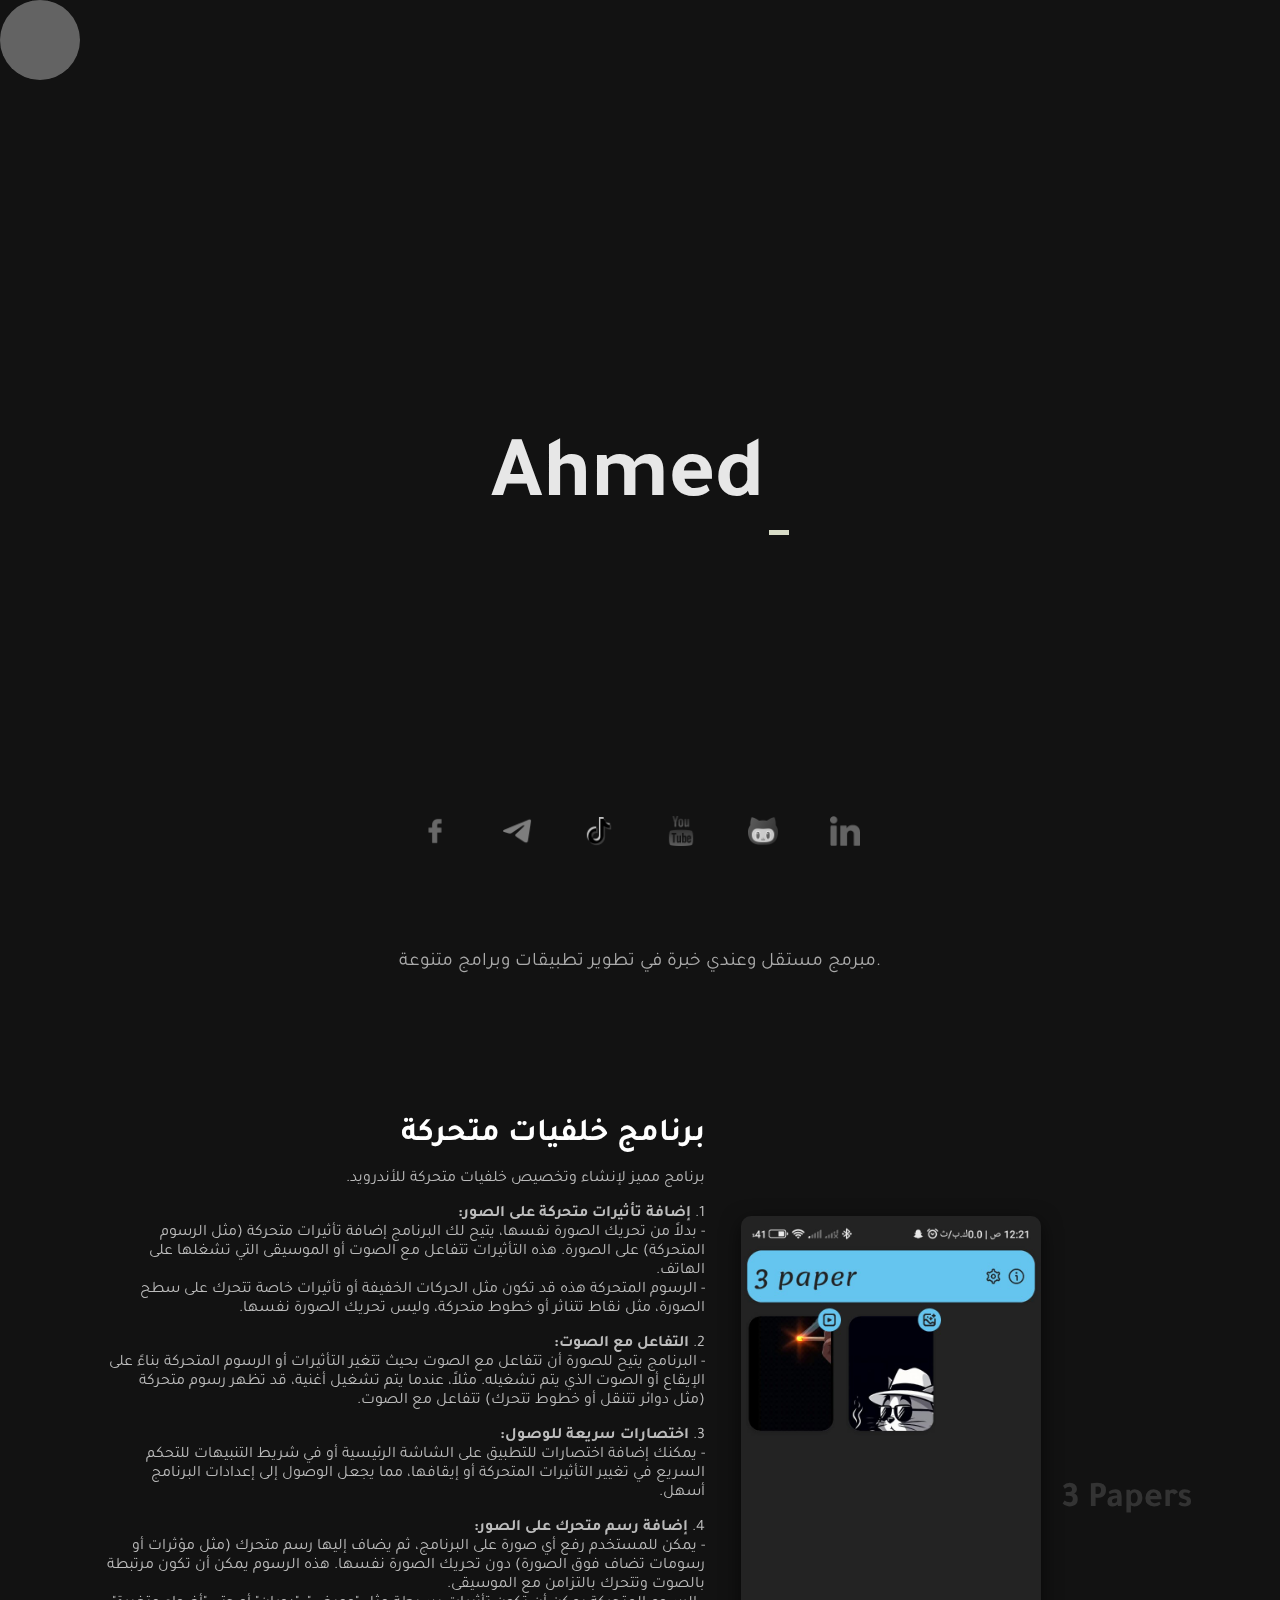
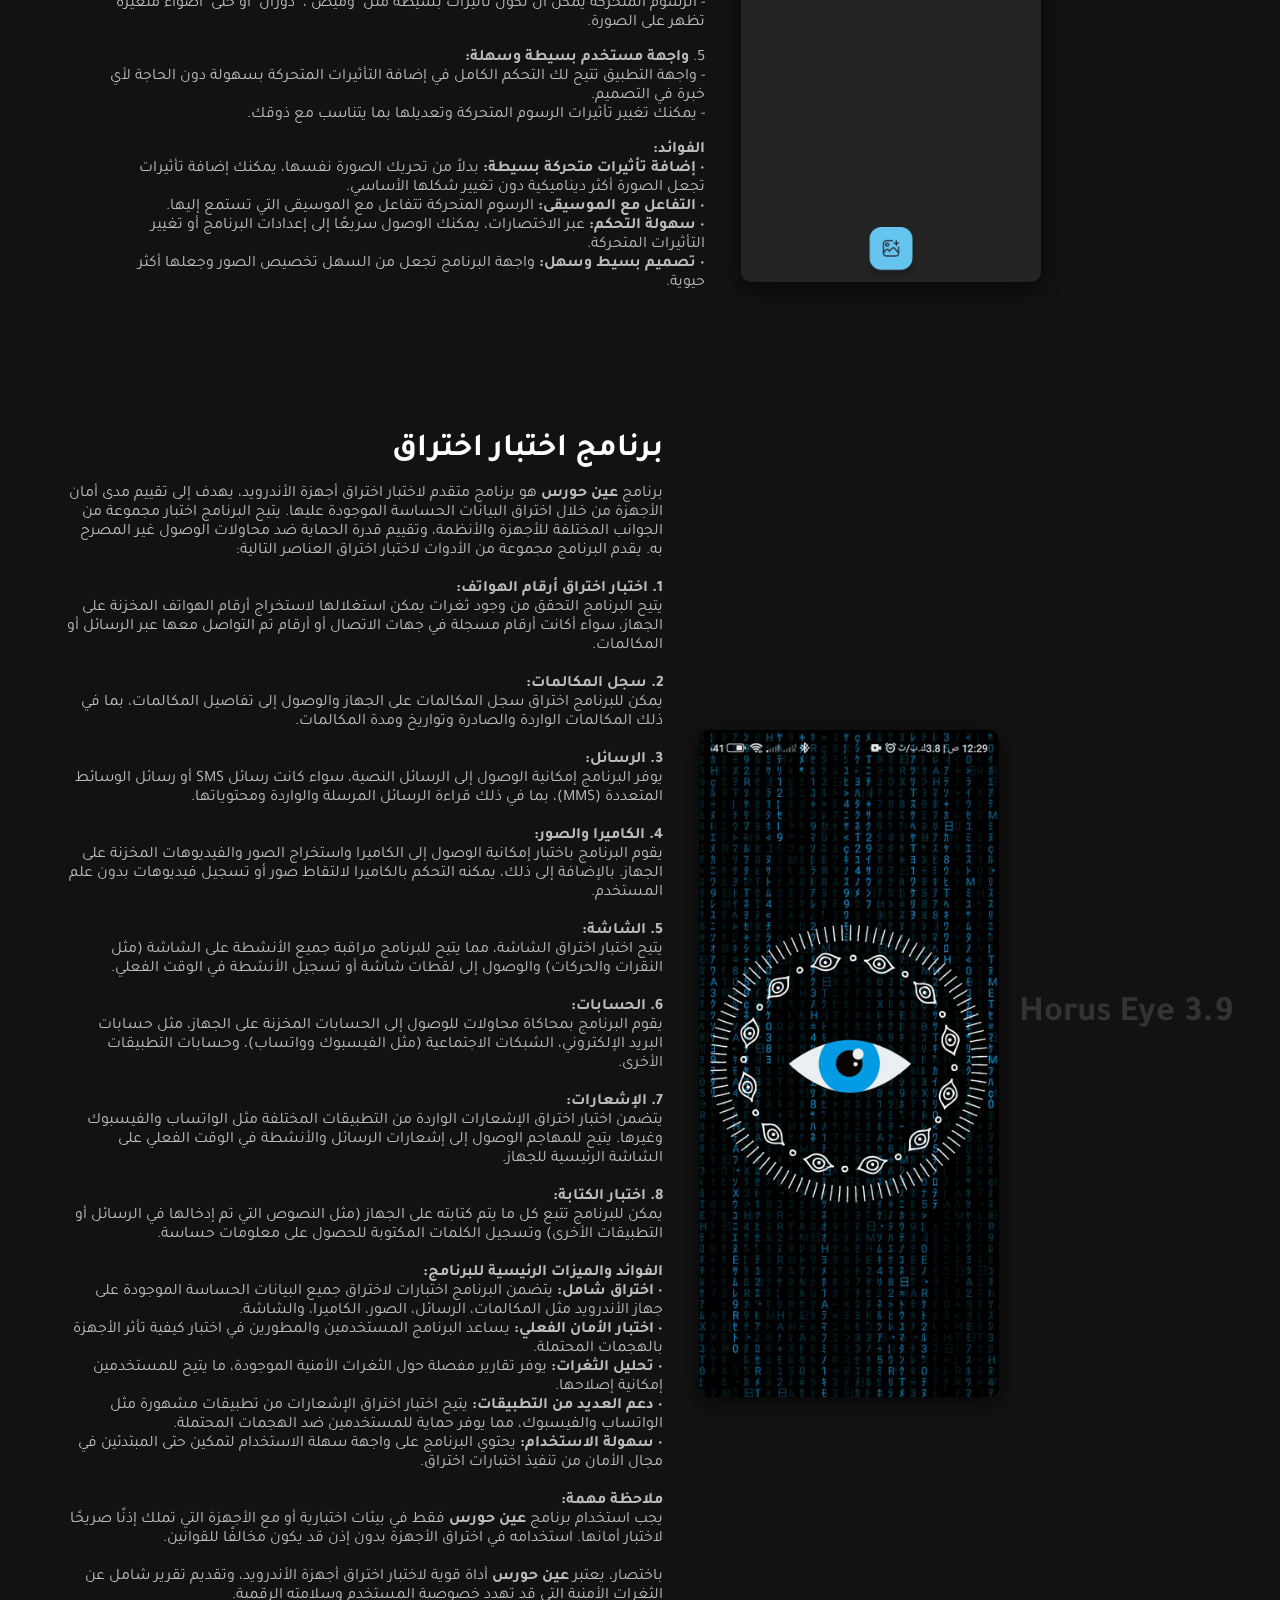
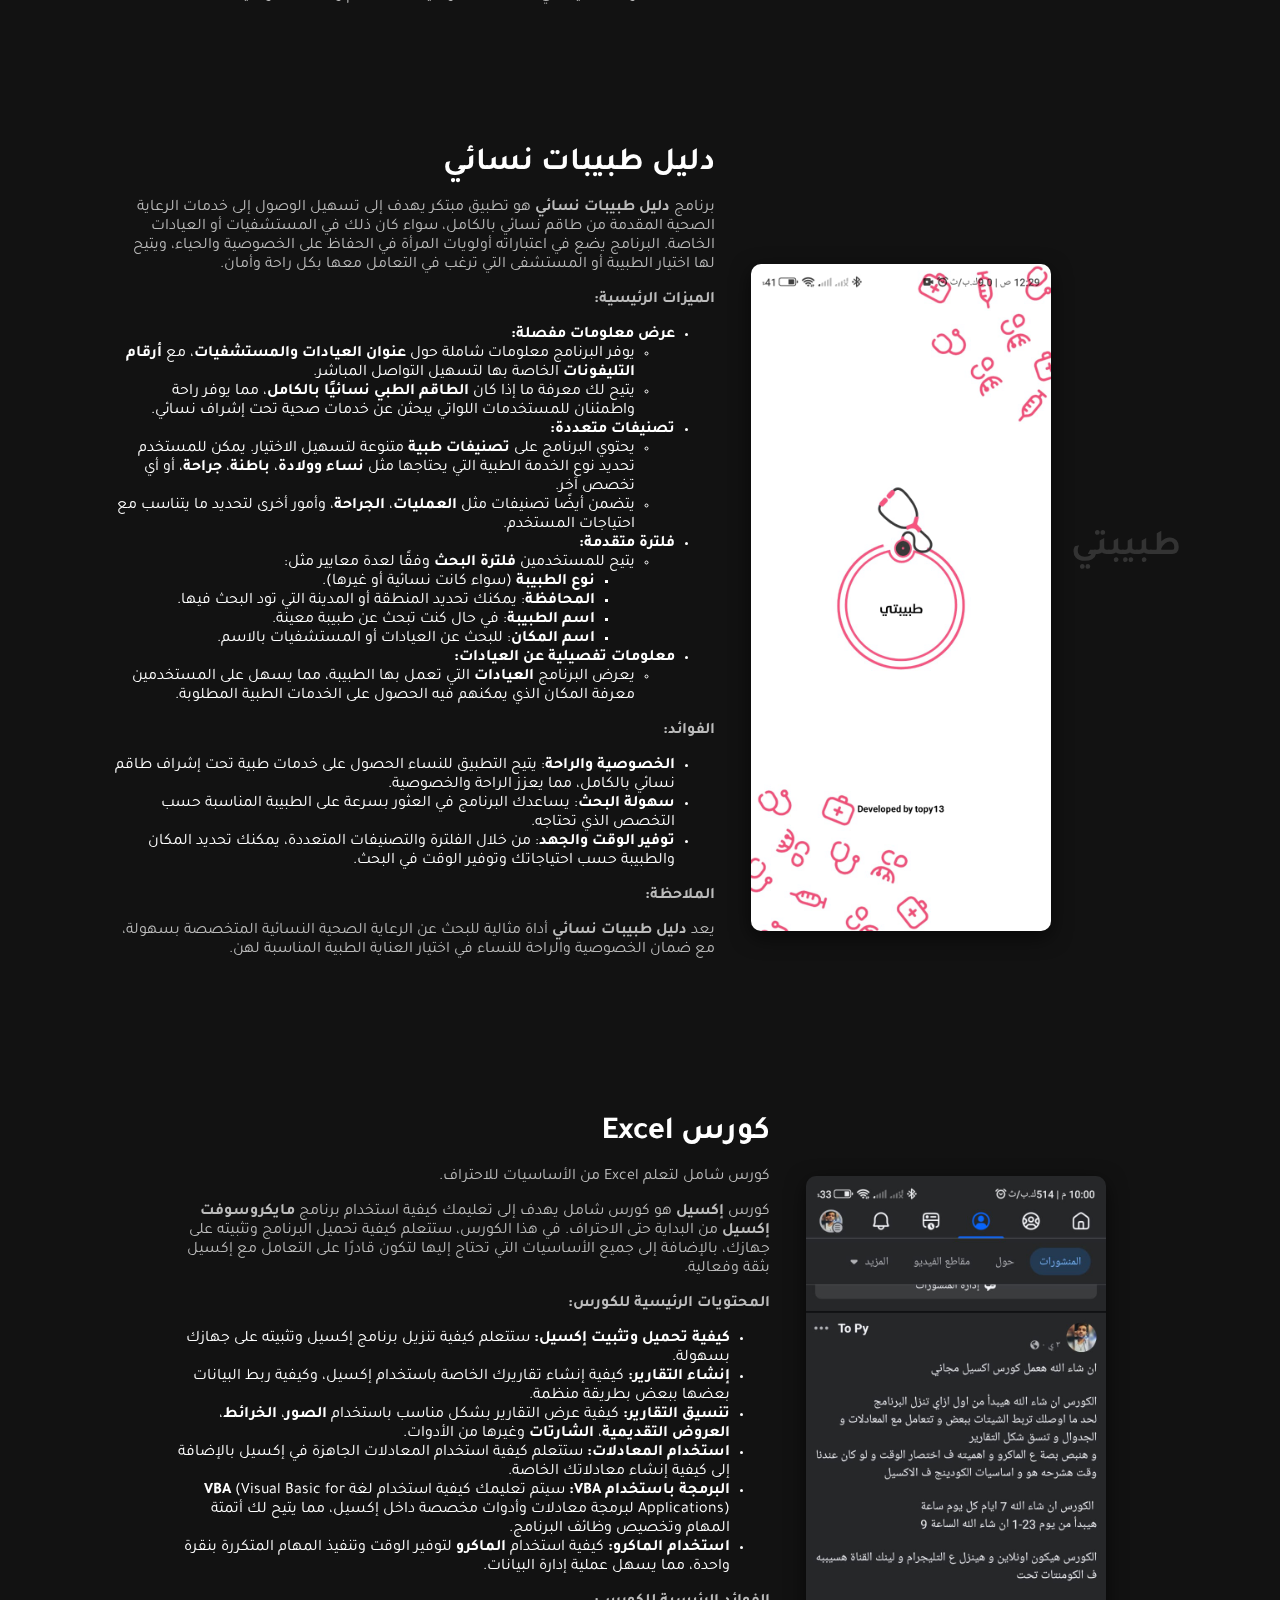
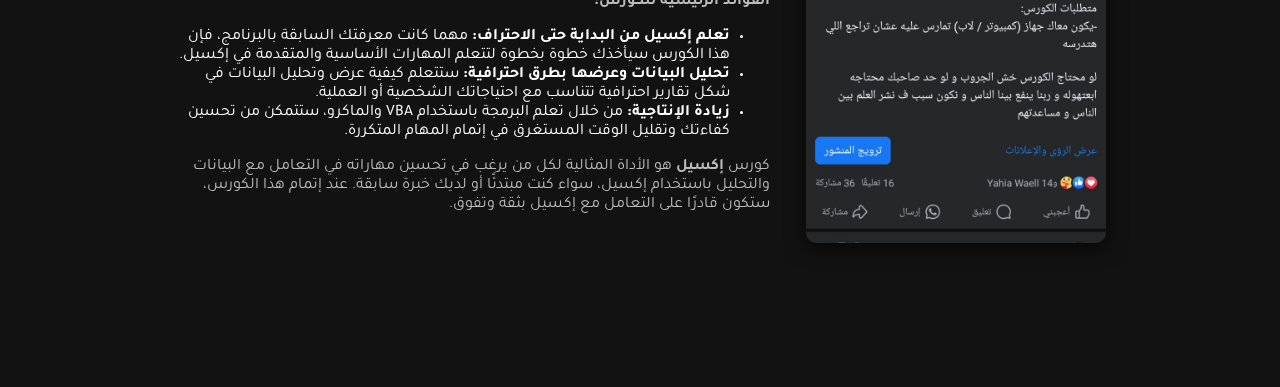
==== commit 7421a3bd: "Add files via upload" ====
--- a/index.html
+++ b/index.html
@@ -1,432 +1,439 @@
-<!DOCTYPE html>
-<html lang="en">
-  <head>
-    <meta charset="UTF-8" />
-    <meta name="viewport" content="width=device-width, initial-scale=1.0" />
-    <title>Portfolio - Ahmed Topy</title>
-    <link rel="stylesheet" href="style.css" />
-  </head>
-  <body>
-    <div
-      class="background"
-      style="
-        position: fixed;
-        top: 0;
-        left: 0;
-        width: 100vw;
-        height: 100hw;
-        z-index: -1;
-        animation: moveBackground 15s linear infinite;
-      "
-    >
-      <div class="circle"></div>
-      <div class="circle"></div>
-      <div class="circle"></div>
-      <div class="circle"></div>
-    </div>
-
-    <header>
-      <div
-        style="
-          height: 100vh;
-          display: flex;
-          justify-content: center;
-          align-items: center;
-        "
-      >
-        <div class="typing-container">
-          <span id="typing" style="font-family: 'Tajawal', serif"></span>
-          <div class="cursor"></div>
-        </div>
-      </div>
-
-      <p>مبرمج مستقل وعندي خبرة في تطوير تطبيقات وبرامج متنوعة.</p>
-    </header>
-    <div
-      class="portfolio-item"
-      data-static-image="imgs/3papers.jpg"
-      data-gif="imgs/3papers.gif"
-    >
-      <h1 class="portfolio-title" style="direction: ltr" >3 Papers</h1>
-      <img src="imgs/3papers.jpg" alt="برنامج خلفيات متحركة"  />
-      <div class="details" style="text-align: start; direction: rtl">
-        <h2>برنامج خلفيات متحركة</h2>
-        <p>برنامج مميز لإنشاء وتخصيص خلفيات متحركة للأندرويد.</p>
-        <p>
-          1. <strong>إضافة تأثيرات متحركة على الصور:</strong><br />
-          - بدلاً من تحريك الصورة نفسها، يتيح لك البرنامج إضافة تأثيرات متحركة
-          (مثل الرسوم المتحركة) على الصورة. هذه التأثيرات تتفاعل مع الصوت أو
-          الموسيقى التي تشغلها على الهاتف.<br />
-          - الرسوم المتحركة هذه قد تكون مثل الحركات الخفيفة أو تأثيرات خاصة
-          تتحرك على سطح الصورة، مثل نقاط تتناثر أو خطوط متحركة، وليس تحريك
-          الصورة نفسها.
-        </p>
-        <p>
-          2. <strong>التفاعل مع الصوت:</strong><br />
-          - البرنامج يتيح للصورة أن تتفاعل مع الصوت بحيث تتغير التأثيرات أو
-          الرسوم المتحركة بناءً على الإيقاع أو الصوت الذي يتم تشغيله. مثلاً،
-          عندما يتم تشغيل أغنية، قد تظهر رسوم متحركة (مثل دوائر تتنقل أو خطوط
-          تتحرك) تتفاعل مع الصوت.
-        </p>
-        <p>
-          3. <strong>اختصارات سريعة للوصول:</strong><br />
-          - يمكنك إضافة اختصارات للتطبيق على الشاشة الرئيسية أو في شريط
-          التنبيهات للتحكم السريع في تغيير التأثيرات المتحركة أو إيقافها، مما
-          يجعل الوصول إلى إعدادات البرنامج أسهل.
-        </p>
-        <p>
-          4. <strong>إضافة رسم متحرك على الصور:</strong><br />
-          - يمكن للمستخدم رفع أي صورة على البرنامج، ثم يضاف إليها رسم متحرك (مثل
-          مؤثرات أو رسومات تضاف فوق الصورة) دون تحريك الصورة نفسها. هذه الرسوم
-          يمكن أن تكون مرتبطة بالصوت وتتحرك بالتزامن مع الموسيقى.<br />
-          - الرسوم المتحركة يمكن أن تكون تأثيرات بسيطة مثل "وميض"، "دوران" أو
-          حتى "أضواء متغيرة" تظهر على الصورة.
-        </p>
-        <p>
-          5. <strong>واجهة مستخدم بسيطة وسهلة:</strong><br />
-          - واجهة التطبيق تتيح لك التحكم الكامل في إضافة التأثيرات المتحركة
-          بسهولة دون الحاجة لأي خبرة في التصميم.<br />
-          - يمكنك تغيير تأثيرات الرسوم المتحركة وتعديلها بما يتناسب مع ذوقك.
-        </p>
-
-        <p>
-          <strong>الفوائد:</strong><br />
-          • <strong>إضافة تأثيرات متحركة بسيطة:</strong> بدلاً من تحريك الصورة
-          نفسها، يمكنك إضافة تأثيرات تجعل الصورة أكثر ديناميكية دون تغيير شكلها
-          الأساسي.<br />
-          • <strong>التفاعل مع الموسيقى:</strong> الرسوم المتحركة تتفاعل مع
-          الموسيقى التي تستمع إليها.<br />
-          • <strong>سهولة التحكم:</strong> عبر الاختصارات، يمكنك الوصول سريعًا
-          إلى إعدادات البرنامج أو تغيير التأثيرات المتحركة.<br />
-          • <strong>تصميم بسيط وسهل:</strong> واجهة البرنامج تجعل من السهل تخصيص
-          الصور وجعلها أكثر حيوية.
-        </p>
-      </div>
-    </div>
-    <div
-      class="portfolio-item"
-      data-static-image="imgs/horus.jpg"
-      data-gif="imgs/horus.gif"
-    >
-      <h1 class="portfolio-title" style="direction: ltr">Horus Eye 3.9</h1>
-      <img src="imgs/horus.jpg" alt="برنامج خلفيات متحركة" />
-      <div class="details" style="text-align: start; direction: rtl">
-        <h2>برنامج اختبار اختراق</h2>
-        <p>
-          برنامج <strong>عين حورس</strong> هو برنامج متقدم لاختبار اختراق أجهزة
-          الأندرويد، يهدف إلى تقييم مدى أمان الأجهزة من خلال اختراق البيانات
-          الحساسة الموجودة عليها. يتيح البرنامج اختبار مجموعة من الجوانب
-          المختلفة للأجهزة والأنظمة، وتقييم قدرة الحماية ضد محاولات الوصول غير
-          المصرح به. يقدم البرنامج مجموعة من الأدوات لاختبار اختراق العناصر
-          التالية: <br /><br />
-          <strong>1. اختبار اختراق أرقام الهواتف:</strong>
-          <br />
-          يتيح البرنامج التحقق من وجود ثغرات يمكن استغلالها لاستخراج أرقام
-          الهواتف المخزنة على الجهاز، سواء أكانت أرقام مسجلة في جهات الاتصال أو
-          أرقام تم التواصل معها عبر الرسائل أو المكالمات.
-          <br /><br />
-          <strong>2. سجل المكالمات:</strong>
-          <br />
-          يمكن للبرنامج اختراق سجل المكالمات على الجهاز والوصول إلى تفاصيل
-          المكالمات، بما في ذلك المكالمات الواردة والصادرة وتواريخ ومدة
-          المكالمات.
-          <br /><br />
-          <strong>3. الرسائل:</strong>
-          <br />
-          يوفر البرنامج إمكانية الوصول إلى الرسائل النصية، سواء كانت رسائل SMS
-          أو رسائل الوسائط المتعددة (MMS)، بما في ذلك قراءة الرسائل المرسلة
-          والواردة ومحتوياتها.
-          <br /><br />
-          <strong>4. الكاميرا والصور:</strong>
-          <br />
-          يقوم البرنامج باختبار إمكانية الوصول إلى الكاميرا واستخراج الصور
-          والفيديوهات المخزنة على الجهاز. بالإضافة إلى ذلك، يمكنه التحكم
-          بالكاميرا لالتقاط صور أو تسجيل فيديوهات بدون علم المستخدم.
-          <br /><br />
-          <strong>5. الشاشة:</strong>
-          <br />
-          يتيح اختبار اختراق الشاشة، مما يتيح للبرنامج مراقبة جميع الأنشطة على
-          الشاشة (مثل النقرات والحركات) والوصول إلى لقطات شاشة أو تسجيل الأنشطة
-          في الوقت الفعلي.
-          <br /><br />
-          <strong>6. الحسابات:</strong>
-          <br />
-          يقوم البرنامج بمحاكاة محاولات للوصول إلى الحسابات المخزنة على الجهاز،
-          مثل حسابات البريد الإلكتروني، الشبكات الاجتماعية (مثل الفيسبوك
-          وواتساب)، وحسابات التطبيقات الأخرى.
-          <br /><br />
-          <strong>7. الإشعارات:</strong>
-          <br />
-          يتضمن اختبار اختراق الإشعارات الواردة من التطبيقات المختلفة مثل
-          الواتساب والفيسبوك وغيرها. يتيح للمهاجم الوصول إلى إشعارات الرسائل
-          والأنشطة في الوقت الفعلي على الشاشة الرئيسية للجهاز.
-          <br /><br />
-          <strong>8. اختبار الكتابة:</strong>
-          <br />
-          يمكن للبرنامج تتبع كل ما يتم كتابته على الجهاز (مثل النصوص التي تم
-          إدخالها في الرسائل أو التطبيقات الأخرى) وتسجيل الكلمات المكتوبة للحصول
-          على معلومات حساسة.
-          <br /><br />
-          <strong>الفوائد والميزات الرئيسية للبرنامج:</strong>
-          <br />
-          • <strong>اختراق شامل:</strong> يتضمن البرنامج اختبارات لاختراق جميع
-          البيانات الحساسة الموجودة على جهاز الأندرويد مثل المكالمات، الرسائل،
-          الصور، الكاميرا، والشاشة.<br />
-          • <strong>اختبار الأمان الفعلي:</strong> يساعد البرنامج المستخدمين
-          والمطورين في اختبار كيفية تأثر الأجهزة بالهجمات المحتملة.<br />
-          • <strong>تحليل الثغرات:</strong> يوفر تقارير مفصلة حول الثغرات
-          الأمنية الموجودة، ما يتيح للمستخدمين إمكانية إصلاحها.<br />
-          • <strong>دعم العديد من التطبيقات:</strong> يتيح اختبار اختراق
-          الإشعارات من تطبيقات مشهورة مثل الواتساب والفيسبوك، مما يوفر حماية
-          للمستخدمين ضد الهجمات المحتملة.<br />
-          • <strong>سهولة الاستخدام:</strong> يحتوي البرنامج على واجهة سهلة
-          الاستخدام لتمكين حتى المبتدئين في مجال الأمان من تنفيذ اختبارات
-          اختراق. <br /><br />
-          <strong>ملاحظة مهمة:</strong>
-          <br />
-          يجب استخدام برنامج <strong>عين حورس</strong> فقط في بيئات اختبارية أو
-          مع الأجهزة التي تملك إذنًا صريحًا لاختبار أمانها. استخدامه في اختراق
-          الأجهزة بدون إذن قد يكون مخالفًا للقوانين. <br /><br />
-          باختصار، يعتبر <strong>عين حورس</strong> أداة قوية لاختبار اختراق
-          أجهزة الأندرويد، وتقديم تقرير شامل عن الثغرات الأمنية التي قد تهدد
-          خصوصية المستخدم وسلامته الرقمية.
-        </p>
-      </div>
-    </div>
-
-    <div
-      class="portfolio-item"
-      data-static-image="imgs/tabibty.jpg"
-      data-gif="imgs/tabibty.gif"
-    >
-      <h1 class="portfolio-title" style="direction: ltr">طبيبتي</h1>
-      <img src="imgs/tabibty.jpg" alt="tabibty" />
-      <div class="details" style="text-align: start; direction: rtl">
-        <h2>دليل طبيبات نسائي</h2>
-        <p>
-          برنامج <strong>دليل طبيبات نسائي</strong> هو تطبيق مبتكر يهدف إلى
-          تسهيل الوصول إلى خدمات الرعاية الصحية المقدمة من طاقم نسائي بالكامل،
-          سواء كان ذلك في المستشفيات أو العيادات الخاصة. البرنامج يضع في
-          اعتباراته أولويات المرأة في الحفاظ على الخصوصية والحياء، ويتيح لها
-          اختيار الطبيبة أو المستشفى التي ترغب في التعامل معها بكل راحة وأمان.
-        </p>
-        <p>
-          <strong>الميزات الرئيسية:</strong>
-        </p>
-        <ul>
-          <li>
-            <strong>عرض معلومات مفصلة:</strong>
-            <ul>
-              <li>
-                يوفر البرنامج معلومات شاملة حول
-                <strong>عنوان العيادات والمستشفيات</strong>، مع
-                <strong>أرقام التليفونات</strong> الخاصة بها لتسهيل التواصل
-                المباشر.
-              </li>
-              <li>
-                يتيح لك معرفة ما إذا كان
-                <strong>الطاقم الطبي نسائيًا بالكامل</strong>، مما يوفر راحة
-                واطمئنان للمستخدمات اللواتي يبحثن عن خدمات صحية تحت إشراف نسائي.
-              </li>
-            </ul>
-          </li>
-          <li>
-            <strong>تصنيفات متعددة:</strong>
-            <ul>
-              <li>
-                يحتوي البرنامج على <strong>تصنيفات طبية</strong> متنوعة لتسهيل
-                الاختيار. يمكن للمستخدم تحديد نوع الخدمة الطبية التي يحتاجها مثل
-                <strong>نساء وولادة</strong>، <strong>باطنة</strong>،
-                <strong>جراحة</strong>، أو أي تخصص آخر.
-              </li>
-              <li>
-                يتضمن أيضًا تصنيفات مثل <strong>العمليات</strong>،
-                <strong>الجراحة</strong>، وأمور أخرى لتحديد ما يتناسب مع
-                احتياجات المستخدم.
-              </li>
-            </ul>
-          </li>
-          <li>
-            <strong>فلترة متقدمة:</strong>
-            <ul>
-              <li>
-                يتيح للمستخدمين <strong>فلترة البحث</strong> وفقًا لعدة معايير
-                مثل:
-                <ul>
-                  <li>
-                    <strong>نوع الطبيبة</strong> (سواء كانت نسائية أو غيرها).
-                  </li>
-                  <li>
-                    <strong>المحافظة</strong>: يمكنك تحديد المنطقة أو المدينة
-                    التي تود البحث فيها.
-                  </li>
-                  <li>
-                    <strong>اسم الطبيبة</strong>: في حال كنت تبحث عن طبيبة
-                    معينة.
-                  </li>
-                  <li>
-                    <strong>اسم المكان</strong>: للبحث عن العيادات أو المستشفيات
-                    بالاسم.
-                  </li>
-                </ul>
-              </li>
-            </ul>
-          </li>
-          <li>
-            <strong>معلومات تفصيلية عن العيادات:</strong>
-            <ul>
-              <li>
-                يعرض البرنامج <strong>العيادات</strong> التي تعمل بها الطبيبة،
-                مما يسهل على المستخدمين معرفة المكان الذي يمكنهم فيه الحصول على
-                الخدمات الطبية المطلوبة.
-              </li>
-            </ul>
-          </li>
-        </ul>
-        <p>
-          <strong>الفوائد:</strong>
-        </p>
-        <ul>
-          <li>
-            <strong>الخصوصية والراحة</strong>: يتيح التطبيق للنساء الحصول على
-            خدمات طبية تحت إشراف طاقم نسائي بالكامل، مما يعزز الراحة والخصوصية.
-          </li>
-          <li>
-            <strong>سهولة البحث</strong>: يساعدك البرنامج في العثور بسرعة على
-            الطبيبة المناسبة حسب التخصص الذي تحتاجه.
-          </li>
-          <li>
-            <strong>توفير الوقت والجهد</strong>: من خلال الفلترة والتصنيفات
-            المتعددة، يمكنك تحديد المكان والطبيبة حسب احتياجاتك وتوفير الوقت في
-            البحث.
-          </li>
-        </ul>
-        <p>
-          <strong>الملاحظة:</strong>
-        </p>
-        <p>
-          يعد <strong>دليل طبيبات نسائي</strong> أداة مثالية للبحث عن الرعاية
-          الصحية النسائية المتخصصة بسهولة، مع ضمان الخصوصية والراحة للنساء في
-          اختيار العناية الطبية المناسبة لهن.
-        </p>
-      </div>
-    </div>
-
-    <div
-      class="portfolio-item"
-      data-static-image="imgs/excel.jpg"
-      data-gif="imgs/excel.jpg"
-    >
-      <img src="imgs/excel.jpg" alt="كورس Excel" />
-      <div class="details" style="text-align: start; direction: rtl">
-        <h2>كورس Excel</h2>
-        <p>كورس شامل لتعلم Excel من الأساسيات للاحتراف.</p>
-        <p>
-          كورس <strong>إكسيل</strong> هو كورس شامل يهدف إلى تعليمك كيفية استخدام
-          برنامج <strong>مايكروسوفت إكسيل</strong> من البداية حتى الاحتراف. في
-          هذا الكورس، ستتعلم كيفية تحميل البرنامج وتثبيته على جهازك، بالإضافة
-          إلى جميع الأساسيات التي تحتاج إليها لتكون قادرًا على التعامل مع إكسيل
-          بثقة وفعالية.
-        </p>
-        <p>
-          <strong>المحتويات الرئيسية للكورس:</strong>
-        </p>
-        <ul>
-          <li>
-            <strong>كيفية تحميل وتثبيت إكسيل:</strong> ستتعلم كيفية تنزيل برنامج
-            إكسيل وتثبيته على جهازك بسهولة.
-          </li>
-          <li>
-            <strong>إنشاء التقارير:</strong> كيفية إنشاء تقاريرك الخاصة باستخدام
-            إكسيل، وكيفية ربط البيانات بعضها ببعض بطريقة منظمة.
-          </li>
-          <li>
-            <strong>تنسيق التقارير:</strong> كيفية عرض التقارير بشكل مناسب
-            باستخدام <strong>الصور</strong>، <strong>الخرائط</strong>،
-            <strong>العروض التقديمية</strong>، <strong>الشارتات</strong> وغيرها
-            من الأدوات.
-          </li>
-          <li>
-            <strong>استخدام المعادلات:</strong> ستتعلم كيفية استخدام المعادلات
-            الجاهزة في إكسيل بالإضافة إلى كيفية إنشاء معادلاتك الخاصة.
-          </li>
-          <li>
-            <strong>البرمجة باستخدام VBA:</strong> سيتم تعليمك كيفية استخدام لغة
-            <strong>VBA</strong> (Visual Basic for Applications) لبرمجة معادلات
-            وأدوات مخصصة داخل إكسيل، مما يتيح لك أتمتة المهام وتخصيص وظائف
-            البرنامج.
-          </li>
-          <li>
-            <strong>استخدام الماكرو:</strong> كيفية استخدام
-            <strong>الماكرو</strong> لتوفير الوقت وتنفيذ المهام المتكررة بنقرة
-            واحدة، مما يسهل عملية إدارة البيانات.
-          </li>
-        </ul>
-        <p>
-          <strong>الفوائد الرئيسية للكورس:</strong>
-        </p>
-        <ul>
-          <li>
-            <strong>تعلم إكسيل من البداية حتى الاحتراف:</strong> مهما كانت
-            معرفتك السابقة بالبرنامج، فإن هذا الكورس سيأخذك خطوة بخطوة لتتعلم
-            المهارات الأساسية والمتقدمة في إكسيل.
-          </li>
-          <li>
-            <strong>تحليل البيانات وعرضها بطرق احترافية:</strong> ستتعلم كيفية
-            عرض وتحليل البيانات في شكل تقارير احترافية تتناسب مع احتياجاتك
-            الشخصية أو العملية.
-          </li>
-          <li>
-            <strong>زيادة الإنتاجية:</strong> من خلال تعلم البرمجة باستخدام VBA
-            والماكرو، ستتمكن من تحسين كفاءتك وتقليل الوقت المستغرق في إتمام
-            المهام المتكررة.
-          </li>
-        </ul>
-        <p>
-          كورس <strong>إكسيل</strong> هو الأداة المثالية لكل من يرغب في تحسين
-          مهاراته في التعامل مع البيانات والتحليل باستخدام إكسيل، سواء كنت
-          مبتدئًا أو لديك خبرة سابقة. عند إتمام هذا الكورس، ستكون قادرًا على
-          التعامل مع إكسيل بثقة وتفوق.
-        </p>
-      </div>
-    </div>
-    <!-- Add more portfolio items as needed -->
-
-    <div class="social-links">
-      <div class="image-hover-effect">
-        <a href="https://www.facebook.com/profile.php?id=100086216577033">
-          <img src="socials/facebook.png" alt="Image" />
-        </a>
-      </div>
-      <div class="image-hover-effect">
-        <a href="https://t.me/Ahmed_Topy_13">
-          <img src="socials/telegram.png" alt="Image" />
-        </a>
-      </div>
-      <div class="image-hover-effect">
-        <a href="https://www.tiktok.com/@Ahmed.topy.13">
-          <img src="socials/tiktok.png" alt="Image" />
-        </a>
-      </div>
-      <div class="image-hover-effect">
-        <a href="https://www.youtube.com/@Ahmed.Topy.13">
-          <img src="socials/youtube.png" alt="Image" />
-        </a>
-      </div>
-      <div class="image-hover-effect">
-        <a href="https://github.com/AhmedTopy13">
-          <img src="socials/github.png" alt="Image" />
-        </a>
-      </div>
-      <div class="image-hover-effect">
-        <a href="https://www.linkedin.com/in/ahmed-topy13">
-          <img src="socials/linkedin.png" alt="Image" />
-        </a>
-      </div>
-    </div>
-    <footer>
-      <p>© 2024 Ahmed Topy. All rights reserved.4</p>
-    </footer>
-    <script src="script.js"></script>
-  </body>
-</html>
+<!DOCTYPE html>
+<html lang="en">
+  <head>
+    <meta charset="UTF-8" />
+    <meta name="viewport" content="width=device-width, initial-scale=1.0" />
+    <title>Portfolio - Ahmed Topy</title>
+    <link rel="stylesheet" href="style.css" />
+    <style>
+      @import url("https://fonts.googleapis.com/css2?family=Tajawal:wght@200;300;400;500;700;800;900&display=swap");
+  
+      body {
+        font-family: "Tajawal", serif;
+      }
+    </style>
+  </head>
+  <body>
+    <div
+      class="background"
+      style="
+        position: fixed;
+        top: 0;
+        left: 0;
+        width: 100vw;
+        height: 100hw;
+        z-index: -1;
+        animation: moveBackground 15s linear infinite;
+      "
+    >
+      <div class="circle"></div>
+      <div class="circle"></div>
+      <div class="circle"></div>
+      <div class="circle"></div>
+    </div>
+
+    <header>
+      <div
+        style="
+          height: 100vh;
+          display: flex;
+          justify-content: center;
+          align-items: center;
+        "
+      >
+        <div class="typing-container">
+          <span id="typing" style="font-family: 'Tajawal', serif"></span>
+          <div class="cursor"></div>
+        </div>
+      </div>
+
+      <p>مبرمج مستقل وعندي خبرة في تطوير تطبيقات وبرامج متنوعة.</p>
+    </header>
+    <div
+      class="portfolio-item"
+      data-static-image="imgs/3papers.jpg"
+      data-gif="imgs/3papers.gif"
+    >
+      <h1 class="portfolio-title" style="direction: ltr" >3 Papers</h1>
+      <img src="imgs/3papers.jpg" alt="برنامج خلفيات متحركة"  />
+      <div class="details" style="text-align: start; direction: rtl">
+        <h2>برنامج خلفيات متحركة</h2>
+        <p>برنامج مميز لإنشاء وتخصيص خلفيات متحركة للأندرويد.</p>
+        <p>
+          1. <strong>إضافة تأثيرات متحركة على الصور:</strong><br />
+          - بدلاً من تحريك الصورة نفسها، يتيح لك البرنامج إضافة تأثيرات متحركة
+          (مثل الرسوم المتحركة) على الصورة. هذه التأثيرات تتفاعل مع الصوت أو
+          الموسيقى التي تشغلها على الهاتف.<br />
+          - الرسوم المتحركة هذه قد تكون مثل الحركات الخفيفة أو تأثيرات خاصة
+          تتحرك على سطح الصورة، مثل نقاط تتناثر أو خطوط متحركة، وليس تحريك
+          الصورة نفسها.
+        </p>
+        <p>
+          2. <strong>التفاعل مع الصوت:</strong><br />
+          - البرنامج يتيح للصورة أن تتفاعل مع الصوت بحيث تتغير التأثيرات أو
+          الرسوم المتحركة بناءً على الإيقاع أو الصوت الذي يتم تشغيله. مثلاً،
+          عندما يتم تشغيل أغنية، قد تظهر رسوم متحركة (مثل دوائر تتنقل أو خطوط
+          تتحرك) تتفاعل مع الصوت.
+        </p>
+        <p>
+          3. <strong>اختصارات سريعة للوصول:</strong><br />
+          - يمكنك إضافة اختصارات للتطبيق على الشاشة الرئيسية أو في شريط
+          التنبيهات للتحكم السريع في تغيير التأثيرات المتحركة أو إيقافها، مما
+          يجعل الوصول إلى إعدادات البرنامج أسهل.
+        </p>
+        <p>
+          4. <strong>إضافة رسم متحرك على الصور:</strong><br />
+          - يمكن للمستخدم رفع أي صورة على البرنامج، ثم يضاف إليها رسم متحرك (مثل
+          مؤثرات أو رسومات تضاف فوق الصورة) دون تحريك الصورة نفسها. هذه الرسوم
+          يمكن أن تكون مرتبطة بالصوت وتتحرك بالتزامن مع الموسيقى.<br />
+          - الرسوم المتحركة يمكن أن تكون تأثيرات بسيطة مثل "وميض"، "دوران" أو
+          حتى "أضواء متغيرة" تظهر على الصورة.
+        </p>
+        <p>
+          5. <strong>واجهة مستخدم بسيطة وسهلة:</strong><br />
+          - واجهة التطبيق تتيح لك التحكم الكامل في إضافة التأثيرات المتحركة
+          بسهولة دون الحاجة لأي خبرة في التصميم.<br />
+          - يمكنك تغيير تأثيرات الرسوم المتحركة وتعديلها بما يتناسب مع ذوقك.
+        </p>
+
+        <p>
+          <strong>الفوائد:</strong><br />
+          • <strong>إضافة تأثيرات متحركة بسيطة:</strong> بدلاً من تحريك الصورة
+          نفسها، يمكنك إضافة تأثيرات تجعل الصورة أكثر ديناميكية دون تغيير شكلها
+          الأساسي.<br />
+          • <strong>التفاعل مع الموسيقى:</strong> الرسوم المتحركة تتفاعل مع
+          الموسيقى التي تستمع إليها.<br />
+          • <strong>سهولة التحكم:</strong> عبر الاختصارات، يمكنك الوصول سريعًا
+          إلى إعدادات البرنامج أو تغيير التأثيرات المتحركة.<br />
+          • <strong>تصميم بسيط وسهل:</strong> واجهة البرنامج تجعل من السهل تخصيص
+          الصور وجعلها أكثر حيوية.
+        </p>
+      </div>
+    </div>
+    <div
+      class="portfolio-item"
+      data-static-image="imgs/horus.jpg"
+      data-gif="imgs/horus.gif"
+    >
+      <h1 class="portfolio-title" style="direction: ltr">Horus Eye 3.9</h1>
+      <img src="imgs/horus.jpg" alt="برنامج خلفيات متحركة" />
+      <div class="details" style="text-align: start; direction: rtl">
+        <h2>برنامج اختبار اختراق</h2>
+        <p>
+          برنامج <strong>عين حورس</strong> هو برنامج متقدم لاختبار اختراق أجهزة
+          الأندرويد، يهدف إلى تقييم مدى أمان الأجهزة من خلال اختراق البيانات
+          الحساسة الموجودة عليها. يتيح البرنامج اختبار مجموعة من الجوانب
+          المختلفة للأجهزة والأنظمة، وتقييم قدرة الحماية ضد محاولات الوصول غير
+          المصرح به. يقدم البرنامج مجموعة من الأدوات لاختبار اختراق العناصر
+          التالية: <br /><br />
+          <strong>1. اختبار اختراق أرقام الهواتف:</strong>
+          <br />
+          يتيح البرنامج التحقق من وجود ثغرات يمكن استغلالها لاستخراج أرقام
+          الهواتف المخزنة على الجهاز، سواء أكانت أرقام مسجلة في جهات الاتصال أو
+          أرقام تم التواصل معها عبر الرسائل أو المكالمات.
+          <br /><br />
+          <strong>2. سجل المكالمات:</strong>
+          <br />
+          يمكن للبرنامج اختراق سجل المكالمات على الجهاز والوصول إلى تفاصيل
+          المكالمات، بما في ذلك المكالمات الواردة والصادرة وتواريخ ومدة
+          المكالمات.
+          <br /><br />
+          <strong>3. الرسائل:</strong>
+          <br />
+          يوفر البرنامج إمكانية الوصول إلى الرسائل النصية، سواء كانت رسائل SMS
+          أو رسائل الوسائط المتعددة (MMS)، بما في ذلك قراءة الرسائل المرسلة
+          والواردة ومحتوياتها.
+          <br /><br />
+          <strong>4. الكاميرا والصور:</strong>
+          <br />
+          يقوم البرنامج باختبار إمكانية الوصول إلى الكاميرا واستخراج الصور
+          والفيديوهات المخزنة على الجهاز. بالإضافة إلى ذلك، يمكنه التحكم
+          بالكاميرا لالتقاط صور أو تسجيل فيديوهات بدون علم المستخدم.
+          <br /><br />
+          <strong>5. الشاشة:</strong>
+          <br />
+          يتيح اختبار اختراق الشاشة، مما يتيح للبرنامج مراقبة جميع الأنشطة على
+          الشاشة (مثل النقرات والحركات) والوصول إلى لقطات شاشة أو تسجيل الأنشطة
+          في الوقت الفعلي.
+          <br /><br />
+          <strong>6. الحسابات:</strong>
+          <br />
+          يقوم البرنامج بمحاكاة محاولات للوصول إلى الحسابات المخزنة على الجهاز،
+          مثل حسابات البريد الإلكتروني، الشبكات الاجتماعية (مثل الفيسبوك
+          وواتساب)، وحسابات التطبيقات الأخرى.
+          <br /><br />
+          <strong>7. الإشعارات:</strong>
+          <br />
+          يتضمن اختبار اختراق الإشعارات الواردة من التطبيقات المختلفة مثل
+          الواتساب والفيسبوك وغيرها. يتيح للمهاجم الوصول إلى إشعارات الرسائل
+          والأنشطة في الوقت الفعلي على الشاشة الرئيسية للجهاز.
+          <br /><br />
+          <strong>8. اختبار الكتابة:</strong>
+          <br />
+          يمكن للبرنامج تتبع كل ما يتم كتابته على الجهاز (مثل النصوص التي تم
+          إدخالها في الرسائل أو التطبيقات الأخرى) وتسجيل الكلمات المكتوبة للحصول
+          على معلومات حساسة.
+          <br /><br />
+          <strong>الفوائد والميزات الرئيسية للبرنامج:</strong>
+          <br />
+          • <strong>اختراق شامل:</strong> يتضمن البرنامج اختبارات لاختراق جميع
+          البيانات الحساسة الموجودة على جهاز الأندرويد مثل المكالمات، الرسائل،
+          الصور، الكاميرا، والشاشة.<br />
+          • <strong>اختبار الأمان الفعلي:</strong> يساعد البرنامج المستخدمين
+          والمطورين في اختبار كيفية تأثر الأجهزة بالهجمات المحتملة.<br />
+          • <strong>تحليل الثغرات:</strong> يوفر تقارير مفصلة حول الثغرات
+          الأمنية الموجودة، ما يتيح للمستخدمين إمكانية إصلاحها.<br />
+          • <strong>دعم العديد من التطبيقات:</strong> يتيح اختبار اختراق
+          الإشعارات من تطبيقات مشهورة مثل الواتساب والفيسبوك، مما يوفر حماية
+          للمستخدمين ضد الهجمات المحتملة.<br />
+          • <strong>سهولة الاستخدام:</strong> يحتوي البرنامج على واجهة سهلة
+          الاستخدام لتمكين حتى المبتدئين في مجال الأمان من تنفيذ اختبارات
+          اختراق. <br /><br />
+          <strong>ملاحظة مهمة:</strong>
+          <br />
+          يجب استخدام برنامج <strong>عين حورس</strong> فقط في بيئات اختبارية أو
+          مع الأجهزة التي تملك إذنًا صريحًا لاختبار أمانها. استخدامه في اختراق
+          الأجهزة بدون إذن قد يكون مخالفًا للقوانين. <br /><br />
+          باختصار، يعتبر <strong>عين حورس</strong> أداة قوية لاختبار اختراق
+          أجهزة الأندرويد، وتقديم تقرير شامل عن الثغرات الأمنية التي قد تهدد
+          خصوصية المستخدم وسلامته الرقمية.
+        </p>
+      </div>
+    </div>
+
+    <div
+      class="portfolio-item"
+      data-static-image="imgs/tabibty.jpg"
+      data-gif="imgs/tabibty.gif"
+    >
+      <h1 class="portfolio-title" style="direction: ltr">طبيبتي</h1>
+      <img src="imgs/tabibty.jpg" alt="tabibty" />
+      <div class="details" style="text-align: start; direction: rtl">
+        <h2>دليل طبيبات نسائي</h2>
+        <p>
+          برنامج <strong>دليل طبيبات نسائي</strong> هو تطبيق مبتكر يهدف إلى
+          تسهيل الوصول إلى خدمات الرعاية الصحية المقدمة من طاقم نسائي بالكامل،
+          سواء كان ذلك في المستشفيات أو العيادات الخاصة. البرنامج يضع في
+          اعتباراته أولويات المرأة في الحفاظ على الخصوصية والحياء، ويتيح لها
+          اختيار الطبيبة أو المستشفى التي ترغب في التعامل معها بكل راحة وأمان.
+        </p>
+        <p>
+          <strong>الميزات الرئيسية:</strong>
+        </p>
+        <ul>
+          <li>
+            <strong>عرض معلومات مفصلة:</strong>
+            <ul>
+              <li>
+                يوفر البرنامج معلومات شاملة حول
+                <strong>عنوان العيادات والمستشفيات</strong>، مع
+                <strong>أرقام التليفونات</strong> الخاصة بها لتسهيل التواصل
+                المباشر.
+              </li>
+              <li>
+                يتيح لك معرفة ما إذا كان
+                <strong>الطاقم الطبي نسائيًا بالكامل</strong>، مما يوفر راحة
+                واطمئنان للمستخدمات اللواتي يبحثن عن خدمات صحية تحت إشراف نسائي.
+              </li>
+            </ul>
+          </li>
+          <li>
+            <strong>تصنيفات متعددة:</strong>
+            <ul>
+              <li>
+                يحتوي البرنامج على <strong>تصنيفات طبية</strong> متنوعة لتسهيل
+                الاختيار. يمكن للمستخدم تحديد نوع الخدمة الطبية التي يحتاجها مثل
+                <strong>نساء وولادة</strong>، <strong>باطنة</strong>،
+                <strong>جراحة</strong>، أو أي تخصص آخر.
+              </li>
+              <li>
+                يتضمن أيضًا تصنيفات مثل <strong>العمليات</strong>،
+                <strong>الجراحة</strong>، وأمور أخرى لتحديد ما يتناسب مع
+                احتياجات المستخدم.
+              </li>
+            </ul>
+          </li>
+          <li>
+            <strong>فلترة متقدمة:</strong>
+            <ul>
+              <li>
+                يتيح للمستخدمين <strong>فلترة البحث</strong> وفقًا لعدة معايير
+                مثل:
+                <ul>
+                  <li>
+                    <strong>نوع الطبيبة</strong> (سواء كانت نسائية أو غيرها).
+                  </li>
+                  <li>
+                    <strong>المحافظة</strong>: يمكنك تحديد المنطقة أو المدينة
+                    التي تود البحث فيها.
+                  </li>
+                  <li>
+                    <strong>اسم الطبيبة</strong>: في حال كنت تبحث عن طبيبة
+                    معينة.
+                  </li>
+                  <li>
+                    <strong>اسم المكان</strong>: للبحث عن العيادات أو المستشفيات
+                    بالاسم.
+                  </li>
+                </ul>
+              </li>
+            </ul>
+          </li>
+          <li>
+            <strong>معلومات تفصيلية عن العيادات:</strong>
+            <ul>
+              <li>
+                يعرض البرنامج <strong>العيادات</strong> التي تعمل بها الطبيبة،
+                مما يسهل على المستخدمين معرفة المكان الذي يمكنهم فيه الحصول على
+                الخدمات الطبية المطلوبة.
+              </li>
+            </ul>
+          </li>
+        </ul>
+        <p>
+          <strong>الفوائد:</strong>
+        </p>
+        <ul>
+          <li>
+            <strong>الخصوصية والراحة</strong>: يتيح التطبيق للنساء الحصول على
+            خدمات طبية تحت إشراف طاقم نسائي بالكامل، مما يعزز الراحة والخصوصية.
+          </li>
+          <li>
+            <strong>سهولة البحث</strong>: يساعدك البرنامج في العثور بسرعة على
+            الطبيبة المناسبة حسب التخصص الذي تحتاجه.
+          </li>
+          <li>
+            <strong>توفير الوقت والجهد</strong>: من خلال الفلترة والتصنيفات
+            المتعددة، يمكنك تحديد المكان والطبيبة حسب احتياجاتك وتوفير الوقت في
+            البحث.
+          </li>
+        </ul>
+        <p>
+          <strong>الملاحظة:</strong>
+        </p>
+        <p>
+          يعد <strong>دليل طبيبات نسائي</strong> أداة مثالية للبحث عن الرعاية
+          الصحية النسائية المتخصصة بسهولة، مع ضمان الخصوصية والراحة للنساء في
+          اختيار العناية الطبية المناسبة لهن.
+        </p>
+      </div>
+    </div>
+
+    <div
+      class="portfolio-item"
+      data-static-image="imgs/excel.jpg"
+      data-gif="imgs/excel.jpg"
+    >
+      <img src="imgs/excel.jpg" alt="كورس Excel" />
+      <div class="details" style="text-align: start; direction: rtl">
+        <h2>كورس Excel</h2>
+        <p>كورس شامل لتعلم Excel من الأساسيات للاحتراف.</p>
+        <p>
+          كورس <strong>إكسيل</strong> هو كورس شامل يهدف إلى تعليمك كيفية استخدام
+          برنامج <strong>مايكروسوفت إكسيل</strong> من البداية حتى الاحتراف. في
+          هذا الكورس، ستتعلم كيفية تحميل البرنامج وتثبيته على جهازك، بالإضافة
+          إلى جميع الأساسيات التي تحتاج إليها لتكون قادرًا على التعامل مع إكسيل
+          بثقة وفعالية.
+        </p>
+        <p>
+          <strong>المحتويات الرئيسية للكورس:</strong>
+        </p>
+        <ul>
+          <li>
+            <strong>كيفية تحميل وتثبيت إكسيل:</strong> ستتعلم كيفية تنزيل برنامج
+            إكسيل وتثبيته على جهازك بسهولة.
+          </li>
+          <li>
+            <strong>إنشاء التقارير:</strong> كيفية إنشاء تقاريرك الخاصة باستخدام
+            إكسيل، وكيفية ربط البيانات بعضها ببعض بطريقة منظمة.
+          </li>
+          <li>
+            <strong>تنسيق التقارير:</strong> كيفية عرض التقارير بشكل مناسب
+            باستخدام <strong>الصور</strong>، <strong>الخرائط</strong>،
+            <strong>العروض التقديمية</strong>، <strong>الشارتات</strong> وغيرها
+            من الأدوات.
+          </li>
+          <li>
+            <strong>استخدام المعادلات:</strong> ستتعلم كيفية استخدام المعادلات
+            الجاهزة في إكسيل بالإضافة إلى كيفية إنشاء معادلاتك الخاصة.
+          </li>
+          <li>
+            <strong>البرمجة باستخدام VBA:</strong> سيتم تعليمك كيفية استخدام لغة
+            <strong>VBA</strong> (Visual Basic for Applications) لبرمجة معادلات
+            وأدوات مخصصة داخل إكسيل، مما يتيح لك أتمتة المهام وتخصيص وظائف
+            البرنامج.
+          </li>
+          <li>
+            <strong>استخدام الماكرو:</strong> كيفية استخدام
+            <strong>الماكرو</strong> لتوفير الوقت وتنفيذ المهام المتكررة بنقرة
+            واحدة، مما يسهل عملية إدارة البيانات.
+          </li>
+        </ul>
+        <p>
+          <strong>الفوائد الرئيسية للكورس:</strong>
+        </p>
+        <ul>
+          <li>
+            <strong>تعلم إكسيل من البداية حتى الاحتراف:</strong> مهما كانت
+            معرفتك السابقة بالبرنامج، فإن هذا الكورس سيأخذك خطوة بخطوة لتتعلم
+            المهارات الأساسية والمتقدمة في إكسيل.
+          </li>
+          <li>
+            <strong>تحليل البيانات وعرضها بطرق احترافية:</strong> ستتعلم كيفية
+            عرض وتحليل البيانات في شكل تقارير احترافية تتناسب مع احتياجاتك
+            الشخصية أو العملية.
+          </li>
+          <li>
+            <strong>زيادة الإنتاجية:</strong> من خلال تعلم البرمجة باستخدام VBA
+            والماكرو، ستتمكن من تحسين كفاءتك وتقليل الوقت المستغرق في إتمام
+            المهام المتكررة.
+          </li>
+        </ul>
+        <p>
+          كورس <strong>إكسيل</strong> هو الأداة المثالية لكل من يرغب في تحسين
+          مهاراته في التعامل مع البيانات والتحليل باستخدام إكسيل، سواء كنت
+          مبتدئًا أو لديك خبرة سابقة. عند إتمام هذا الكورس، ستكون قادرًا على
+          التعامل مع إكسيل بثقة وتفوق.
+        </p>
+      </div>
+    </div>
+    <!-- Add more portfolio items as needed -->
+
+    <div class="social-links">
+      <div class="image-hover-effect">
+        <a href="https://www.facebook.com/profile.php?id=100086216577033">
+          <img src="socials/facebook.png" alt="Image" />
+        </a>
+      </div>
+      <div class="image-hover-effect">
+        <a href="https://t.me/Ahmed_Topy_13">
+          <img src="socials/telegram.png" alt="Image" />
+        </a>
+      </div>
+      <div class="image-hover-effect">
+        <a href="https://www.tiktok.com/@Ahmed.topy.13">
+          <img src="socials/tiktok.png" alt="Image" />
+        </a>
+      </div>
+      <div class="image-hover-effect">
+        <a href="https://www.youtube.com/@Ahmed.Topy.13">
+          <img src="socials/youtube.png" alt="Image" />
+        </a>
+      </div>
+      <div class="image-hover-effect">
+        <a href="https://github.com/AhmedTopy13">
+          <img src="socials/github.png" alt="Image" />
+        </a>
+      </div>
+      <div class="image-hover-effect">
+        <a href="https://www.linkedin.com/in/ahmed-topy13">
+          <img src="socials/linkedin.png" alt="Image" />
+        </a>
+      </div>
+    </div>
+    <footer>
+      <p>© 2024 Ahmed Topy. All rights reserved.</p>
+    </footer>
+    <script src="script.js"></script>
+  </body>
+</html>
--- a/style.css
+++ b/style.css
@@ -1,389 +1,390 @@
-* {
-  /* pointer-events: none; */
-  -webkit-touch-callout: none;
-  -webkit-user-select: none; /* لمنع التحديد في متصفحات Webkit */
-  -moz-user-select: none;    /* لمنع التحديد في Firefox */
-  -ms-user-select: none;     /* لمنع التحديد في IE */
-  user-select: none;         /* تعميم لمنع التحديد */
-}
-
-
-/* إعدادات الحاوية النصية المتحركة */
-.typing-container {
-  font-family: "Tajawal", serif;
-  font-size: 3.9rem;
-  font-weight: bolder;
-  color: rgba(255, 255, 255, 0.9);
-  display: flex;
-  align-items: center;
-  justify-content: center;
-  white-space: nowrap; /* منع النص من الانتقال لسطر جديد */
-  overflow: hidden; /* إخفاء النص الزائد إذا تجاوز السطر */
-  text-overflow: ellipsis; /* إظهار "..." إذا كان النص أطول من العرض */
-
-}
-
-@media (min-width: 1200px) {
-  .typing-container {
-    font-size: 5.5rem; /* تكبير الخط بنسبة تصل مرة ونصف */
-  }
-}
-
-/* تصغير الخط للشاشات الصغيرة */
-@media (max-width: 600px) {
-  .typing-container {
-    font-size: 2.5rem; /* تصغير الخط للشاشات الصغيرة */
-  }
-}
-
-/* إعدادات المؤشر المتحرك */
-.cursor {
-  width: 20px;
-  height: 5px;
-  align-self: flex-end;
-  background-color: #d8dcc7;
-  margin-left: 5px;
-  animation: blink 0.8s step-end infinite;
-}
-
-/* تأثير الوميض على المؤشر */
-@keyframes blink {
-  0% {
-    opacity: 1;
-  }
-  50% {
-    opacity: 0;
-  }
-}
-
-/* استيراد الخطوط */
-@import url("https://fonts.googleapis.com/css2?family=Tajawal:wght@200;300;400;500;700;800;900&display=swap");
-
-/* إعدادات خلفية الصفحة */
-body {
-  margin: 0;
-  font-family: "Tajawal", serif;
-  background-color: #121212; /* اللون الداكن للخلفية */
-  color: #fff;
-  overflow-x: hidden; /* منع التمرير الأفقي */
-}
-
-/* إعدادات الرأس */
-header {
-  text-align: center;
-  padding: 2rem 1rem;
-  animation: fadeIn 2s ease-in-out;
-}
-
-/* إعدادات عنوان الرأس */
-header h1 {
-  font-size: 3rem;
-  margin-bottom: 0.5rem;
-}
-
-/* إعدادات النص داخل الرأس */
-header p {
-  font-size: 1.2rem;
-  color: #aaa;
-}
-
-/* إعدادات حاوية المعرض */
-.portfolio-container {
-  display: flex;
-  flex-direction: column;
-  overflow-y: auto;
-  scroll-snap-type: y mandatory;
-  height: 100vh;
-}
-
-/* إعدادات كل عنصر في المعرض */
-.portfolio-item {
-  overflow: hidden;
-  direction: rtl; /* محاذاة النص من اليمين لليسار */
-  scroll-snap-align: start;
-  margin: 10px 0;
-  display: flex;
-  flex-wrap: wrap;
-  align-items: center;
-  justify-content: center;
-  margin: 2rem auto;
-  padding: 1rem;
-  max-width: 1200px;
-}
-
-/* إعدادات عنوان العنصر في المعرض */
-.portfolio-title {
-  direction: rtl;
-  font-size: 36px;
-  font-weight: bold;
-  text-align: center;
-  margin-bottom: 20px;
-  color: #333;
-}
-
-/* إعدادات الصورة في المعرض */
-.portfolio-item img {
-  max-width: 300px;
-  max-height: 600px;
-  margin: 20px;
-  margin-top: 10%;
-  display: block;
-  max-height: 100%;
-  border-radius: 10px;
-  transition: transform 0.4s, box-shadow 0.4s;
-  box-shadow: 0 6px 20px rgba(0, 0, 0, 0.6);
-}
-
-/* تأثير تكبير الصورة عند التمرير */
-.portfolio-item img:hover {
-  transform: scale(1.1);
-  box-shadow: 0 8px 25px rgba(208, 202, 201, 0.7);
-}
-
-/* إعدادات التفاصيل في العنصر */
-.portfolio-item .details {
-  max-width: 600px;
-  padding: 1rem;
-  text-align: center;
-  text-align: right; /* محاذاة النص من اليمين لليسار */
-}
-
-/* إعدادات عنوان التفاصيل */
-.portfolio-item .details h2 {
-  font-size: 2rem;
-  margin-bottom: 1rem;
-}
-
-/* إعدادات النص داخل التفاصيل */
-.portfolio-item .details p {
-  font-size: 1rem;
-  color: #bbb;
-}
-
-/* إعدادات الروابط الاجتماعية */
-.social-links {
-  text-align: center;
-  margin: 2rem 0;
-  display: flex;
-  justify-content: space-evenly; /* توزيع العناصر بالتساوي */
-  gap: 20px; /* المسافة بين العناصر */
-  position: fixed;
-  bottom: 0%;
-  left: 50%;
-  transform: translateX(-50%); /* التوسيط التام */
-  z-index: 10;
-  transition: all 0.3s ease;
-  backdrop-filter: blur(8px); /* تأثير بلور على الخلفية */
-  background: linear-gradient(rgba(255, 255, 255, 0), rgba(255, 255, 255, 0)); /* تدرج لوني شفاف */
-  padding: 10px;
-  border-radius: 20px;
-  width: auto; /* العرض يتناسب مع العناصر داخلها */
-}
-/* الشاشات الكبيرة */
-@media (max-width: 1200px) {
-  .social-links a img {
-    width: 35px; /* تحديد الحجم النهائي للصورة 35px */
-    height: auto;
-  }
-  .social-links {
-    gap: 15px; /* المسافة بين العناصر أكبر */
-  }
-}
-
-/* الشاشات المتوسطة */
-@media (max-width: 900px) {
-  .social-links a img {
-    width: 30px; /* تغيير الحجم إلى 30px */
-    height: auto;
-  }
-  .social-links {
-    gap: 12px; /* تقليل المسافة بين العناصر */
-  }
-}
-
-/* الشاشات الصغيرة */
-@media (max-width: 600px) {
-  .social-links a img {
-    width: 25px; /* تغيير الحجم إلى 25px */
-    height: auto;
-  }
-  .social-links {
-    gap: 10px; /* تقليل المسافة بين العناصر */
-  }
-}
-
-/* الشاشات الصغيرة جدًا */
-@media (max-width: 400px) {
-  .social-links a img {
-    width: 20px; /* تغيير الحجم إلى 20px */
-    height: auto;
-  }
-  .social-links {
-    gap: 8px; /* تقليل المسافة بين العناصر أكثر */
-  }
-}
-
-/* الشاشات الصغيرة جدًا جدًا */
-@media (max-width: 300px) {
-  .social-links a img {
-    width: 15px; /* تغيير الحجم إلى 15px */
-    height: auto;
-  }
-  .social-links {
-    gap: 1px; /* تقليل المسافة بين العناصر بشكل أكبر */
-  }
-}
-
-
-/* إعدادات الرابط داخل العناصر */
-.social-links a {
-  color: #00adb5;
-  margin: 0 1rem;
-  font-size: 1.5rem;
-  text-decoration: none;
-  transition: color 0.3s;
-}
-
-/* تأثير التمرير على الروابط الاجتماعية */
-.social-links a:hover {
-  color: #ff5722;
-}
-
-/* إعدادات العناصر داخل الـ .image-hover-effect */
-.image-hover-effect {
-  flex: 1 1 calc(25% - 20px); /* تحديد الحجم التلقائي للعناصر وتوزيع المسافة بينهم */
-  box-sizing: border-box;
-  display: flex;
-  justify-content: center;
-  align-items: center;
-  transition: transform 0.3s ease;
-}
-
-/* تأثير على الصورة عند التمرير */
-.image-hover-effect img {
-  width: 30px;
-  height: auto;
-  transition: transform 0.3s ease, filter 0.3s ease;
-  filter: grayscale(1); /* الصورة تكون باللون الرمادي */
-}
-
-/* تأثير تكبير الصورة عند التمرير */
-.image-hover-effect img:hover {
-  transform: scale(1.1);
-  filter: grayscale(0); /* إلغاء التدرج الرمادي عند التمرير */
-}
-
-
-/* إعدادات الفوتر */
-footer {
-  text-align: center;
-  padding: 1rem;
-  background-color: #1f1f1f;
-  color: #888;
-  padding: 1%;
-  visibility: hidden;
-}
-
-/* تأثير fadeIn على الرأس */
-@keyframes fadeIn {
-  from {
-    opacity: 0;
-    transform: translateY(-20px);
-  }
-  to {
-    opacity: 1;
-    transform: translateY(0);
-  }
-}
-
-/* إعدادات الخلفية */
-.background::before,
-.background::after {
-  content: "";
-  position: relative;
-  width: 300px;
-  height: 300px;
-  background-color: rgba(255, 255, 255, 0.1);
-  border-radius: 50%;
-  animation: moveBackground 10s linear infinite;
-}
-
-/* تحديد مكان ظهور العناصر السابقة */
-.background::before {
-  top: -50px;
-  left: -50px;
-  animation-delay: 0s;
-}
-
-.background::after {
-  bottom: -50px;
-  right: -50px;
-  animation-delay: 5s;
-}
-
-/* حركة الخلفية */
-@keyframes moveBackground {
-  0% {
-    transform: translateX(0) translateY(0);
-  }
-  100% {
-    transform: translateX(100hw) translateY(100vw);
-  }
-}
-
-/* إعدادات حركة الدوائر */
-.circle {
-  position: absolute;
-  width: 80px;
-  height: 80px;
-  background-color: rgba(255, 255, 255, 0.1);
-  border-radius: 50%;
-  animation: animateCircle 10s linear infinite;
-}
-
-/* تحديد أماكن وضع الدوائر بشكل عشوائي */
-.circle:nth-child(1) {
-  animation-duration: 25s;
-}
-
-.circle:nth-child(2) {
-  animation-duration: 15s;
-}
-
-.circle:nth-child(3) {
-  animation-duration: 10s;
-}
-
-.circle:nth-child(4) {
-  animation-duration: 20s;
-}
-
-/* تأثير حركة الدوائر */
-.circle {
-  --start-x: calc(100vw * random());
-  --start-y: calc(100vh * random());
-  --end-x: calc(100vw * random());
-  --end-y: calc(100vh * random());
-}
-
-/* تأثير حركة الدوائر */
-@keyframes animateCircle {
-  0% {
-    transform: translate(var(--start-x), var(--start-y));
-    opacity: 0;
-    scale: 0.2;
-  }
-  25% {
-    transform: translate(var(--mid-x), var(--mid-y));
-    opacity: 1;
-  }
-  50% {
-    transform: translate(var(--end-x), var(--end-y));
-    opacity: 0.5;
-    scale: 2;
-  }
-  100% {
-    transform: translate(var(--start-x), var(--start-y));
-    opacity: 1;
-  }
-}
+@import url("https://fonts.googleapis.com/css2?family=Tajawal:wght@200;300;400;500;700;800;900&display=swap");
+
+* {
+  /* pointer-events: none; */
+  -webkit-touch-callout: none;
+  -webkit-user-select: none; /* لمنع التحديد في متصفحات Webkit */
+  -moz-user-select: none;    /* لمنع التحديد في Firefox */
+  -ms-user-select: none;     /* لمنع التحديد في IE */
+  user-select: none;         /* تعميم لمنع التحديد */
+}
+
+
+/* إعدادات الحاوية النصية المتحركة */
+.typing-container {
+  font-family: "Tajawal", serif;
+  font-size: 3.9rem;
+  font-weight: bolder;
+  color: rgba(255, 255, 255, 0.9);
+  display: flex;
+  align-items: center;
+  justify-content: center;
+  white-space: nowrap; /* منع النص من الانتقال لسطر جديد */
+  overflow: hidden; /* إخفاء النص الزائد إذا تجاوز السطر */
+  text-overflow: ellipsis; /* إظهار "..." إذا كان النص أطول من العرض */
+
+}
+
+@media (min-width: 1200px) {
+  .typing-container {
+    font-size: 5.5rem; /* تكبير الخط بنسبة تصل مرة ونصف */
+  }
+}
+
+/* تصغير الخط للشاشات الصغيرة */
+@media (max-width: 600px) {
+  .typing-container {
+    font-size: 2.5rem; /* تصغير الخط للشاشات الصغيرة */
+  }
+}
+
+/* إعدادات المؤشر المتحرك */
+.cursor {
+  width: 20px;
+  height: 5px;
+  align-self: flex-end;
+  background-color: #d8dcc7;
+  margin-left: 5px;
+  animation: blink 0.8s step-end infinite;
+}
+
+/* تأثير الوميض على المؤشر */
+@keyframes blink {
+  0% {
+    opacity: 1;
+  }
+  50% {
+    opacity: 0;
+  }
+}
+
+/* استيراد الخطوط */
+
+/* إعدادات خلفية الصفحة */
+body {
+  margin: 0;
+  font-family: "Tajawal", serif;
+  background-color: #121212; /* اللون الداكن للخلفية */
+  color: #fff;
+  overflow-x: hidden; /* منع التمرير الأفقي */
+}
+
+/* إعدادات الرأس */
+header {
+  text-align: center;
+  padding: 2rem 1rem;
+  animation: fadeIn 2s ease-in-out;
+}
+
+/* إعدادات عنوان الرأس */
+header h1 {
+  font-size: 3rem;
+  margin-bottom: 0.5rem;
+}
+
+/* إعدادات النص داخل الرأس */
+header p {
+  font-size: 1.2rem;
+  color: #aaa;
+}
+
+/* إعدادات حاوية المعرض */
+.portfolio-container {
+  display: flex;
+  flex-direction: column;
+  overflow-y: auto;
+  scroll-snap-type: y mandatory;
+  height: 100vh;
+}
+
+/* إعدادات كل عنصر في المعرض */
+.portfolio-item {
+  overflow: hidden;
+  direction: rtl; /* محاذاة النص من اليمين لليسار */
+  scroll-snap-align: start;
+  margin: 10px 0;
+  display: flex;
+  flex-wrap: wrap;
+  align-items: center;
+  justify-content: center;
+  margin: 2rem auto;
+  padding: 1rem;
+  max-width: 1200px;
+}
+
+/* إعدادات عنوان العنصر في المعرض */
+.portfolio-title {
+  direction: rtl;
+  font-size: 36px;
+  font-weight: bold;
+  text-align: center;
+  margin-bottom: 20px;
+  color: #333;
+}
+
+/* إعدادات الصورة في المعرض */
+.portfolio-item img {
+  max-width: 300px;
+  max-height: 600px;
+  margin: 20px;
+  margin-top: 10%;
+  display: block;
+  max-height: 100%;
+  border-radius: 10px;
+  transition: transform 0.4s, box-shadow 0.4s;
+  box-shadow: 0 6px 20px rgba(0, 0, 0, 0.6);
+}
+
+/* تأثير تكبير الصورة عند التمرير */
+.portfolio-item img:hover {
+  transform: scale(1.1);
+  box-shadow: 0 8px 25px rgba(208, 202, 201, 0.7);
+}
+
+/* إعدادات التفاصيل في العنصر */
+.portfolio-item .details {
+  max-width: 600px;
+  padding: 1rem;
+  text-align: center;
+  text-align: right; /* محاذاة النص من اليمين لليسار */
+}
+
+/* إعدادات عنوان التفاصيل */
+.portfolio-item .details h2 {
+  font-size: 2rem;
+  margin-bottom: 1rem;
+}
+
+/* إعدادات النص داخل التفاصيل */
+.portfolio-item .details p {
+  font-size: 1rem;
+  color: #bbb;
+}
+
+/* إعدادات الروابط الاجتماعية */
+.social-links {
+  text-align: center;
+  margin: 2rem 0;
+  display: flex;
+  justify-content: space-evenly; /* توزيع العناصر بالتساوي */
+  gap: 20px; /* المسافة بين العناصر */
+  position: fixed;
+  bottom: 0%;
+  left: 50%;
+  transform: translateX(-50%); /* التوسيط التام */
+  z-index: 10;
+  transition: all 0.3s ease;
+  backdrop-filter: blur(8px); /* تأثير بلور على الخلفية */
+  background: linear-gradient(rgba(255, 255, 255, 0), rgba(255, 255, 255, 0)); /* تدرج لوني شفاف */
+  padding: 10px;
+  border-radius: 20px;
+  width: auto; /* العرض يتناسب مع العناصر داخلها */
+}
+/* الشاشات الكبيرة */
+@media (max-width: 1200px) {
+  .social-links a img {
+    width: 35px; /* تحديد الحجم النهائي للصورة 35px */
+    height: auto;
+  }
+  .social-links {
+    gap: 15px; /* المسافة بين العناصر أكبر */
+  }
+}
+
+/* الشاشات المتوسطة */
+@media (max-width: 900px) {
+  .social-links a img {
+    width: 30px; /* تغيير الحجم إلى 30px */
+    height: auto;
+  }
+  .social-links {
+    gap: 12px; /* تقليل المسافة بين العناصر */
+  }
+}
+
+/* الشاشات الصغيرة */
+@media (max-width: 600px) {
+  .social-links a img {
+    width: 25px; /* تغيير الحجم إلى 25px */
+    height: auto;
+  }
+  .social-links {
+    gap: 10px; /* تقليل المسافة بين العناصر */
+  }
+}
+
+/* الشاشات الصغيرة جدًا */
+@media (max-width: 400px) {
+  .social-links a img {
+    width: 20px; /* تغيير الحجم إلى 20px */
+    height: auto;
+  }
+  .social-links {
+    gap: 8px; /* تقليل المسافة بين العناصر أكثر */
+  }
+}
+
+/* الشاشات الصغيرة جدًا جدًا */
+@media (max-width: 300px) {
+  .social-links a img {
+    width: 15px; /* تغيير الحجم إلى 15px */
+    height: auto;
+  }
+  .social-links {
+    gap: 1px; /* تقليل المسافة بين العناصر بشكل أكبر */
+  }
+}
+
+
+/* إعدادات الرابط داخل العناصر */
+.social-links a {
+  color: #00adb5;
+  margin: 0 1rem;
+  font-size: 1.5rem;
+  text-decoration: none;
+  transition: color 0.3s;
+}
+
+/* تأثير التمرير على الروابط الاجتماعية */
+.social-links a:hover {
+  color: #ff5722;
+}
+
+/* إعدادات العناصر داخل الـ .image-hover-effect */
+.image-hover-effect {
+  flex: 1 1 calc(25% - 20px); /* تحديد الحجم التلقائي للعناصر وتوزيع المسافة بينهم */
+  box-sizing: border-box;
+  display: flex;
+  justify-content: center;
+  align-items: center;
+  transition: transform 0.3s ease;
+}
+
+/* تأثير على الصورة عند التمرير */
+.image-hover-effect img {
+  width: 30px;
+  height: auto;
+  transition: transform 0.3s ease, filter 0.3s ease;
+  filter: grayscale(1); /* الصورة تكون باللون الرمادي */
+}
+
+/* تأثير تكبير الصورة عند التمرير */
+.image-hover-effect img:hover {
+  transform: scale(1.1);
+  filter: grayscale(0); /* إلغاء التدرج الرمادي عند التمرير */
+}
+
+
+/* إعدادات الفوتر */
+footer {
+  text-align: center;
+  padding: 1rem;
+  background-color: #1f1f1f;
+  color: #888;
+  padding: 1%;
+  visibility: hidden;
+}
+
+/* تأثير fadeIn على الرأس */
+@keyframes fadeIn {
+  from {
+    opacity: 0;
+    transform: translateY(-20px);
+  }
+  to {
+    opacity: 1;
+    transform: translateY(0);
+  }
+}
+
+/* إعدادات الخلفية */
+.background::before,
+.background::after {
+  content: "";
+  position: relative;
+  width: 300px;
+  height: 300px;
+  background-color: rgba(255, 255, 255, 0.1);
+  border-radius: 50%;
+  animation: moveBackground 10s linear infinite;
+}
+
+/* تحديد مكان ظهور العناصر السابقة */
+.background::before {
+  top: -50px;
+  left: -50px;
+  animation-delay: 0s;
+}
+
+.background::after {
+  bottom: -50px;
+  right: -50px;
+  animation-delay: 5s;
+}
+
+/* حركة الخلفية */
+@keyframes moveBackground {
+  0% {
+    transform: translateX(0) translateY(0);
+  }
+  100% {
+    transform: translateX(100hw) translateY(100vw);
+  }
+}
+
+/* إعدادات حركة الدوائر */
+.circle {
+  position: absolute;
+  width: 80px;
+  height: 80px;
+  background-color: rgba(255, 255, 255, 0.1);
+  border-radius: 50%;
+  animation: animateCircle 10s linear infinite;
+}
+
+/* تحديد أماكن وضع الدوائر بشكل عشوائي */
+.circle:nth-child(1) {
+  animation-duration: 25s;
+}
+
+.circle:nth-child(2) {
+  animation-duration: 15s;
+}
+
+.circle:nth-child(3) {
+  animation-duration: 10s;
+}
+
+.circle:nth-child(4) {
+  animation-duration: 20s;
+}
+
+/* تأثير حركة الدوائر */
+.circle {
+  --start-x: calc(100vw * random());
+  --start-y: calc(100vh * random());
+  --end-x: calc(100vw * random());
+  --end-y: calc(100vh * random());
+}
+
+/* تأثير حركة الدوائر */
+@keyframes animateCircle {
+  0% {
+    transform: translate(var(--start-x), var(--start-y));
+    opacity: 0;
+    scale: 0.2;
+  }
+  25% {
+    transform: translate(var(--mid-x), var(--mid-y));
+    opacity: 1;
+  }
+  50% {
+    transform: translate(var(--end-x), var(--end-y));
+    opacity: 0.5;
+    scale: 2;
+  }
+  100% {
+    transform: translate(var(--start-x), var(--start-y));
+    opacity: 1;
+  }
+}
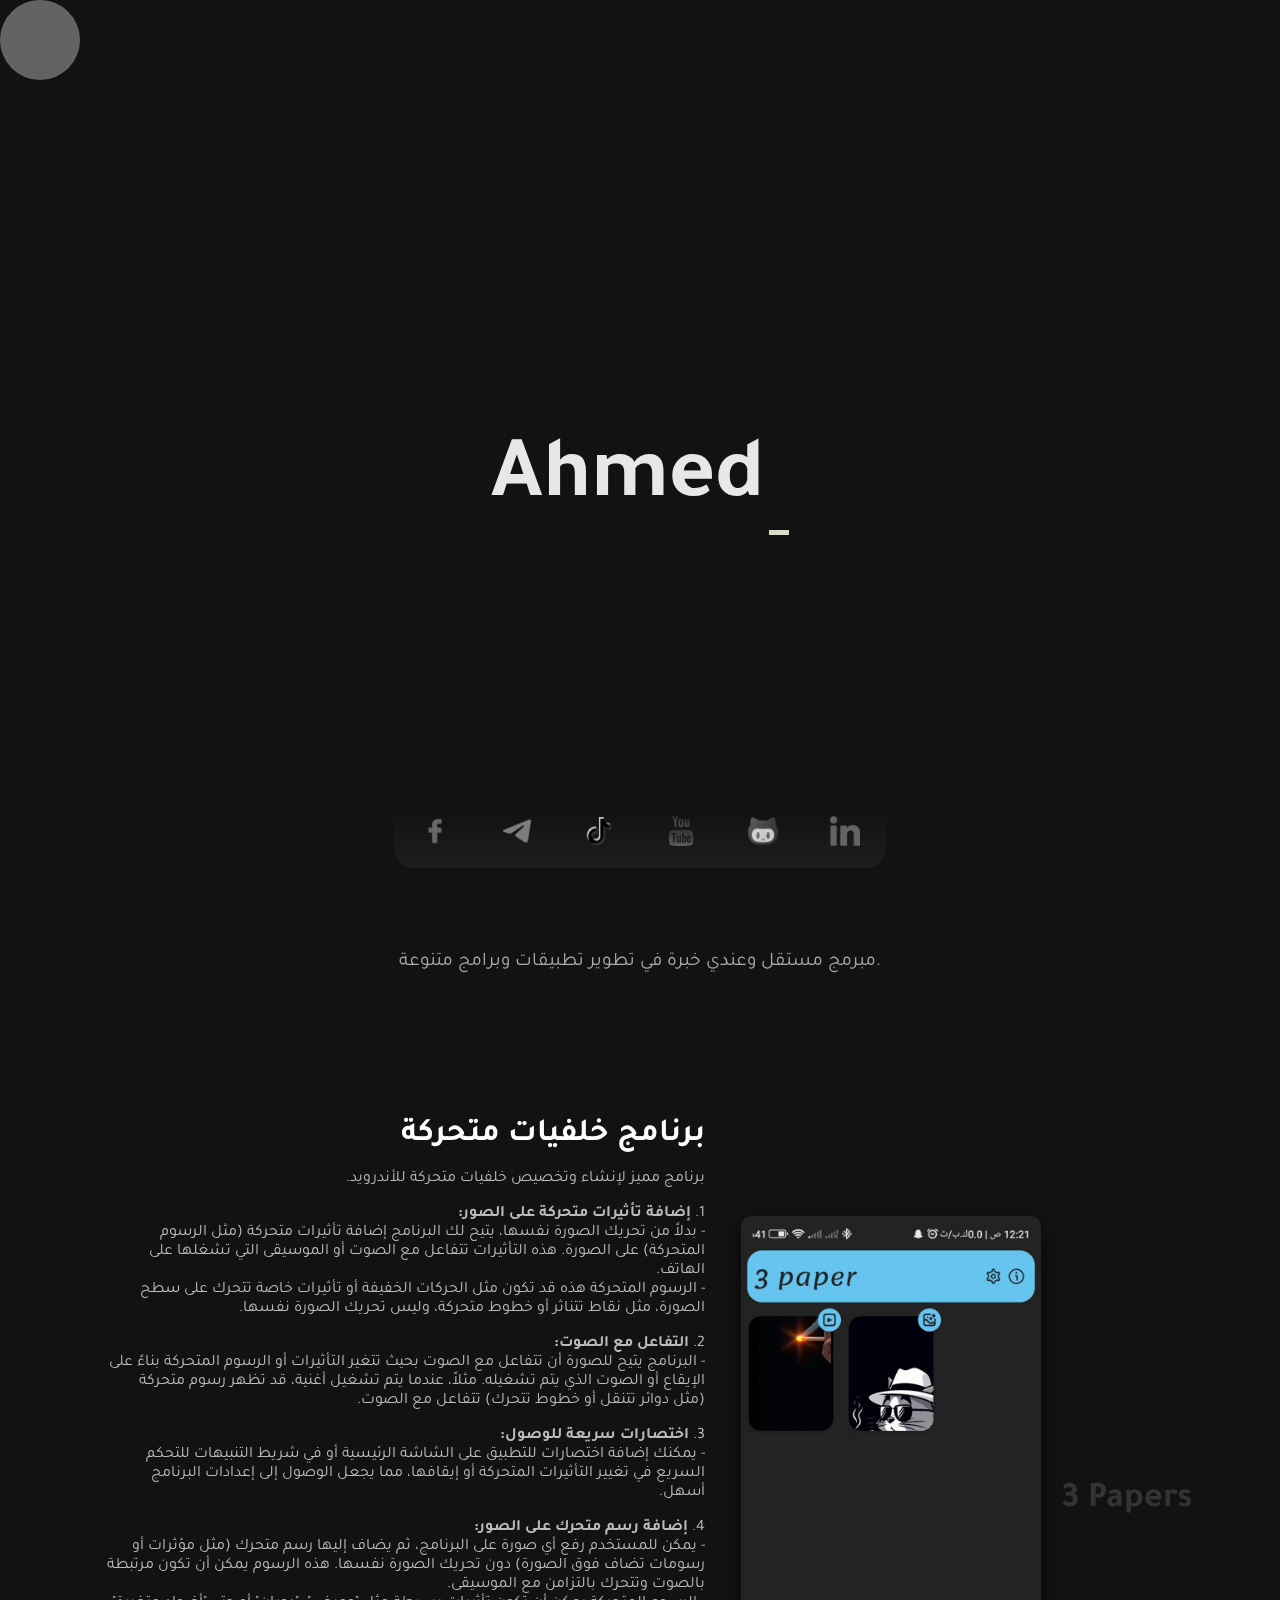
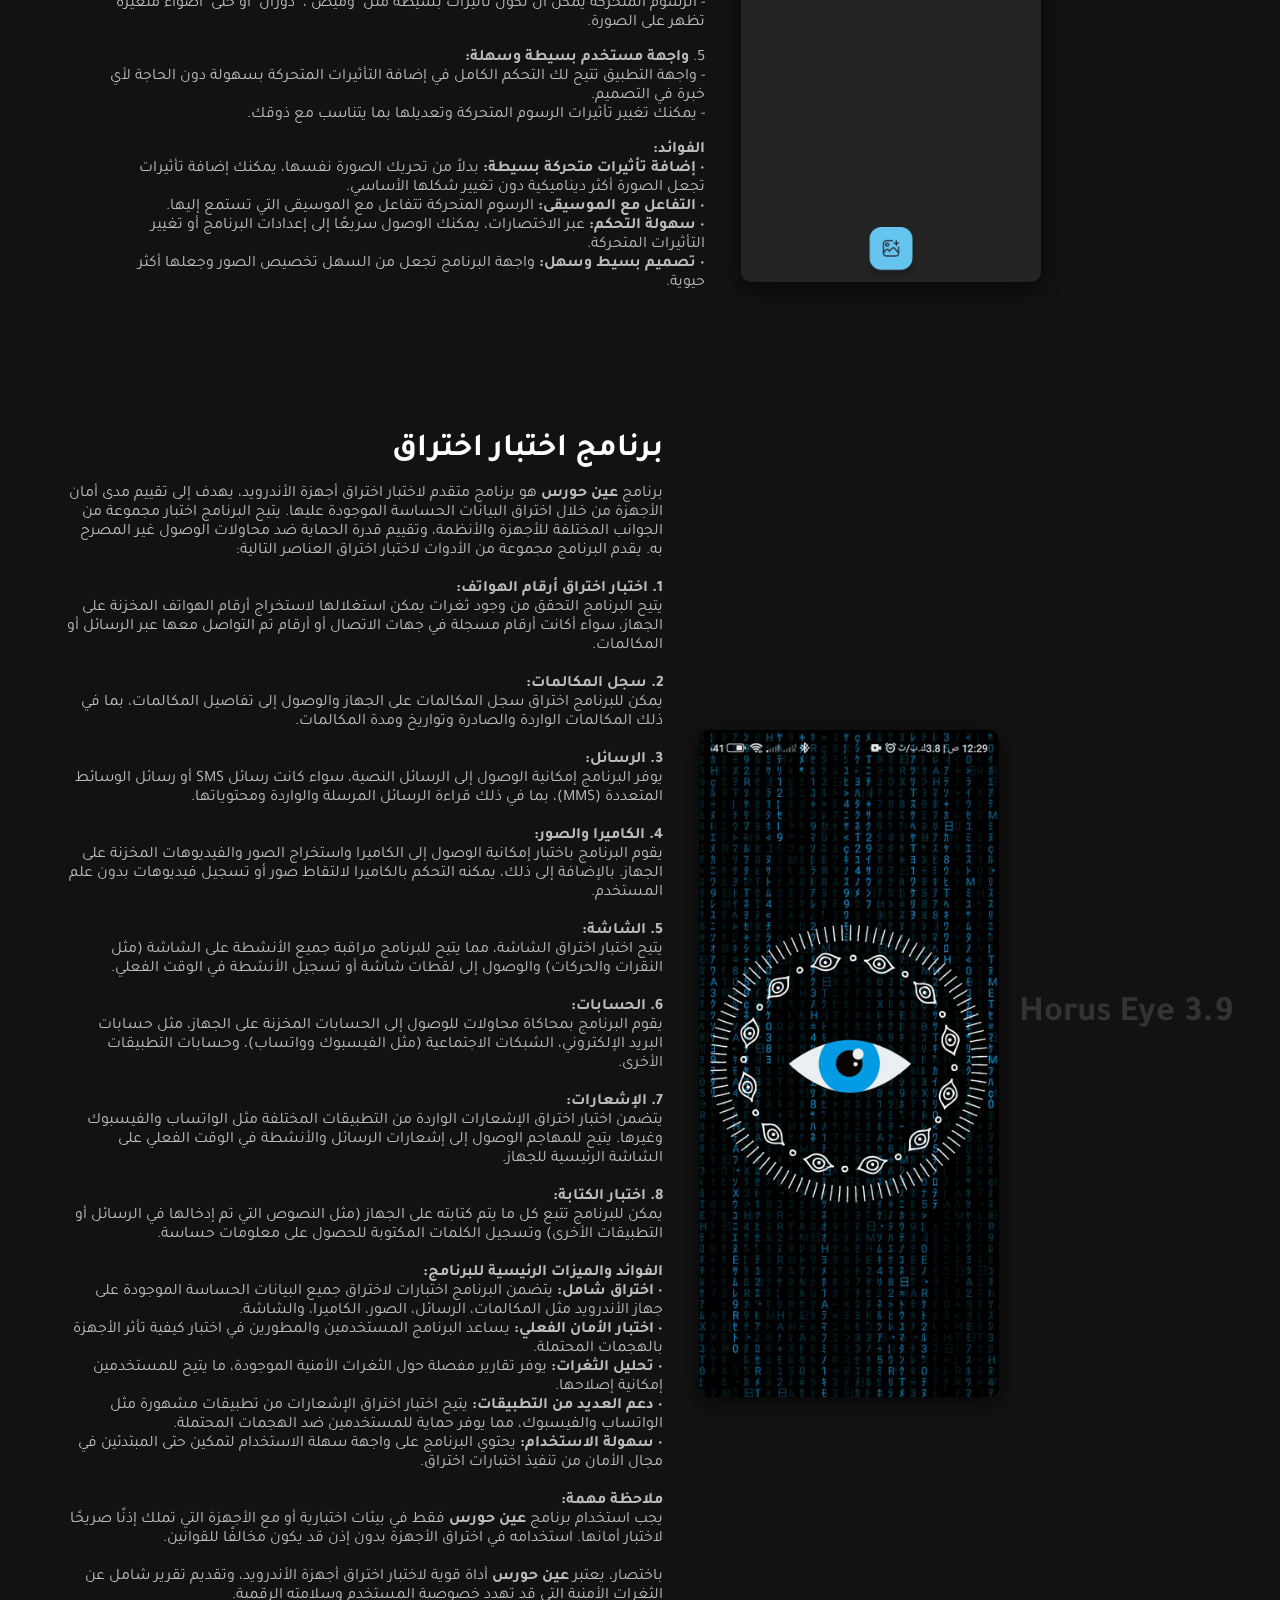
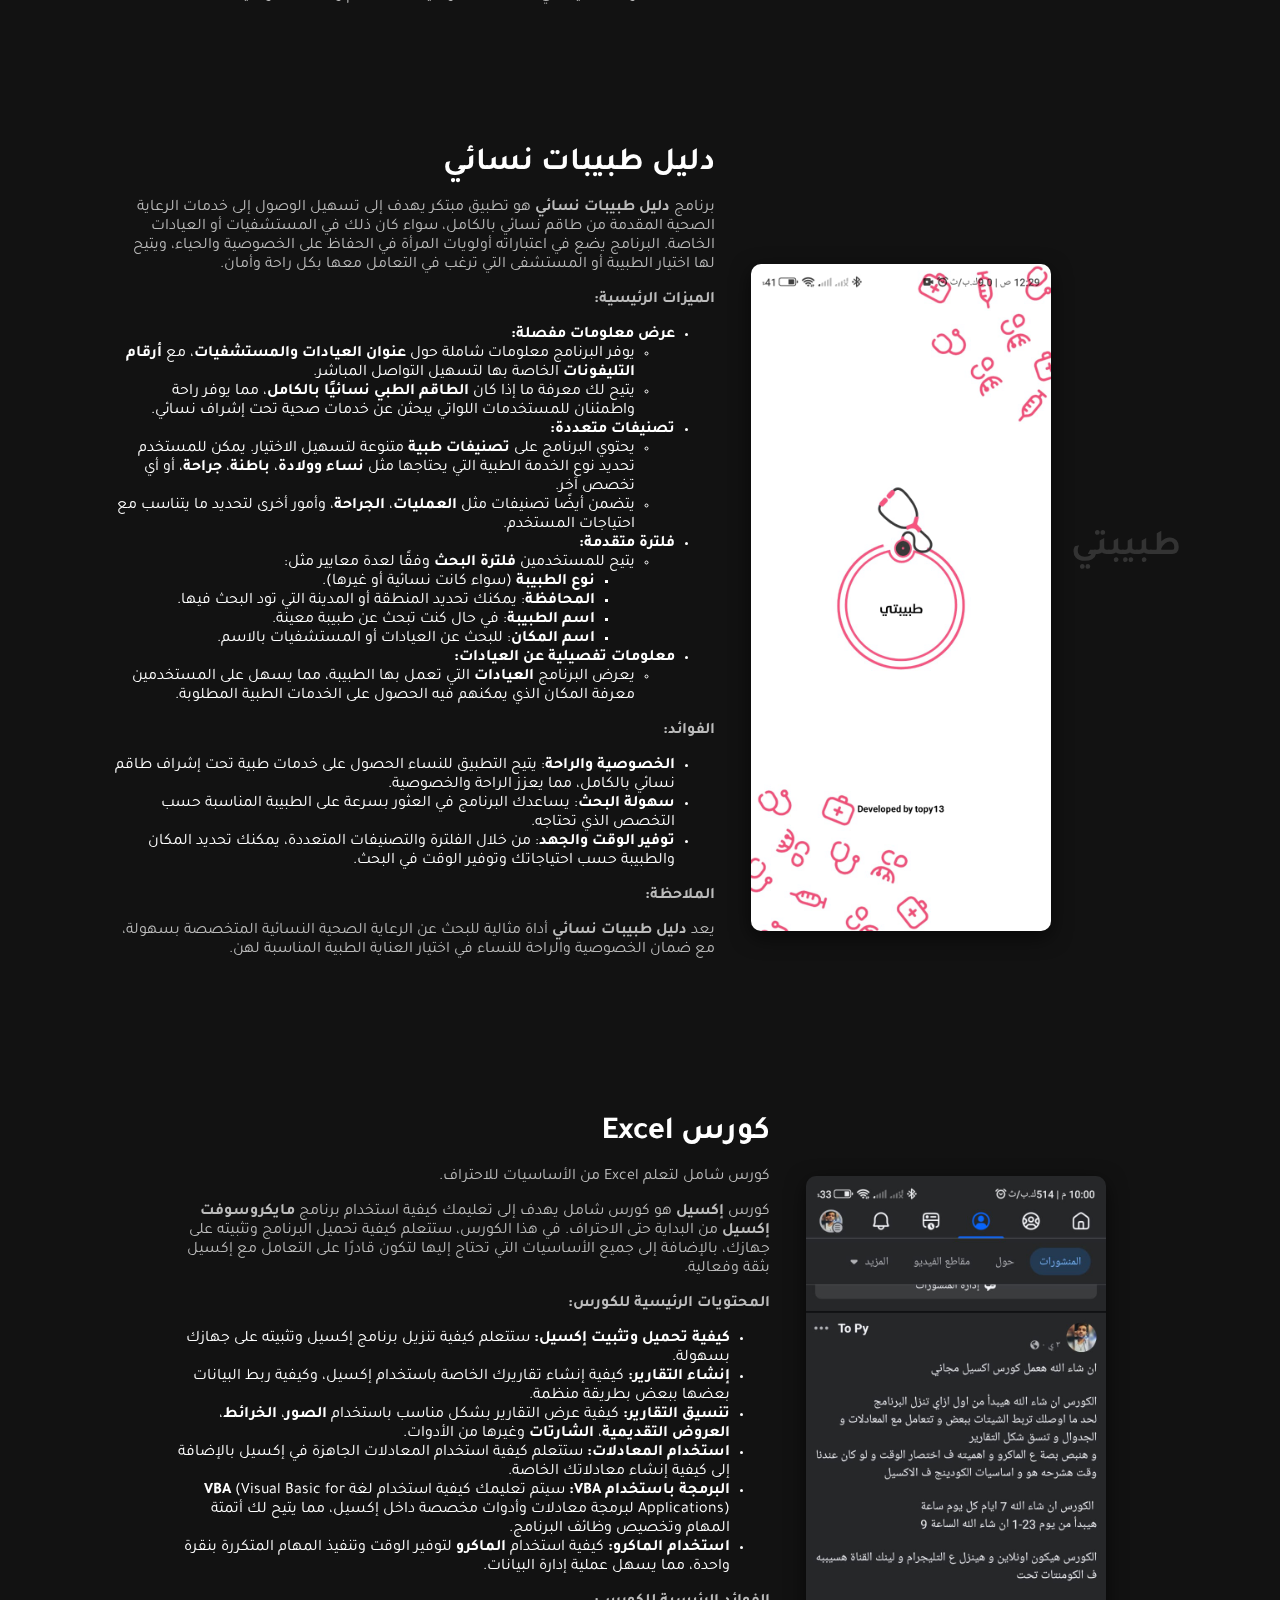
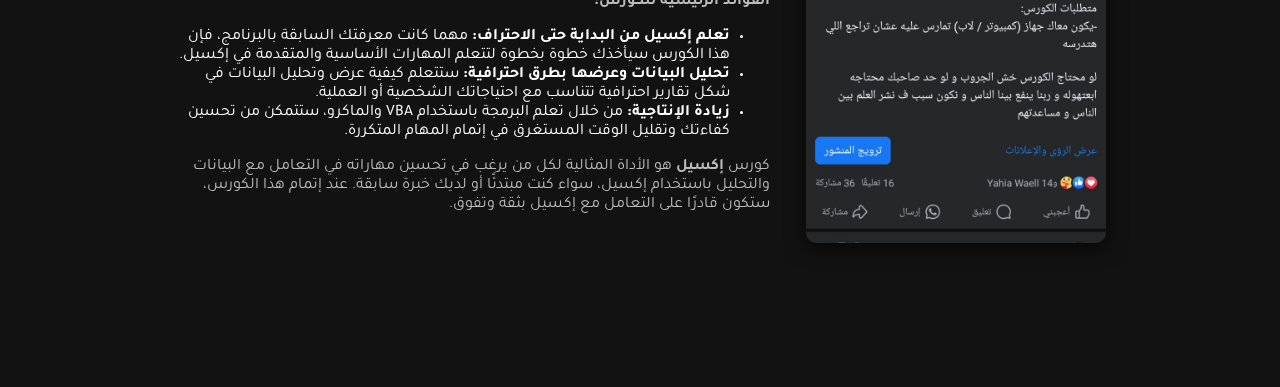
==== commit d74cf0a2: "Add files via upload" ====
--- a/index.html
+++ b/index.html
@@ -46,8 +46,9 @@
           <div class="cursor"></div>
         </div>
       </div>
-
-      <p>مبرمج مستقل وعندي خبرة في تطوير تطبيقات وبرامج متنوعة.</p>
+      <div class="desc">
+        <p>مبرمج مستقل وعندي خبرة في تطوير تطبيقات وبرامج متنوعة.</p>
+      </div>
     </header>
     <div
       class="portfolio-item"
--- a/style.css
+++ b/style.css
@@ -7,6 +7,7 @@
   -moz-user-select: none;    /* لمنع التحديد في Firefox */
   -ms-user-select: none;     /* لمنع التحديد في IE */
   user-select: none;         /* تعميم لمنع التحديد */
+  font-family: "Tajawal", serif;
 }
 
 
@@ -174,8 +175,10 @@
   transform: translateX(-50%); /* التوسيط التام */
   z-index: 10;
   transition: all 0.3s ease;
-  backdrop-filter: blur(8px); /* تأثير بلور على الخلفية */
-  background: linear-gradient(rgba(255, 255, 255, 0), rgba(255, 255, 255, 0)); /* تدرج لوني شفاف */
+  background: linear-gradient(rgba(255, 255, 255, 0), rgba(255, 255, 255, 0.05)); /* تدرج لوني شفاف */
+  backdrop-filter: blur(9px); /* تأثير بلور على الخلفية */
+  /* mask-image: linear-gradient(to bottom, black, transparent);
+      -webkit-mask-image: linear-gradient(to top, black, transparent); */
   padding: 10px;
   border-radius: 20px;
   width: auto; /* العرض يتناسب مع العناصر داخلها */
@@ -188,6 +191,7 @@
   }
   .social-links {
     gap: 15px; /* المسافة بين العناصر أكبر */
+    height: auto;
   }
 }
 
@@ -199,6 +203,7 @@
   }
   .social-links {
     gap: 12px; /* تقليل المسافة بين العناصر */
+    height: auto;
   }
 }
 
@@ -210,6 +215,7 @@
   }
   .social-links {
     gap: 10px; /* تقليل المسافة بين العناصر */
+    height: auto;
   }
 }
 
@@ -221,6 +227,7 @@
   }
   .social-links {
     gap: 8px; /* تقليل المسافة بين العناصر أكثر */
+    height: auto;
   }
 }
 
@@ -232,6 +239,7 @@
   }
   .social-links {
     gap: 1px; /* تقليل المسافة بين العناصر بشكل أكبر */
+    height: auto;
   }
 }
 
@@ -270,7 +278,7 @@
 
 /* تأثير تكبير الصورة عند التمرير */
 .image-hover-effect img:hover {
-  transform: scale(1.1);
+  transform: scale(1.3);
   filter: grayscale(0); /* إلغاء التدرج الرمادي عند التمرير */
 }
 
